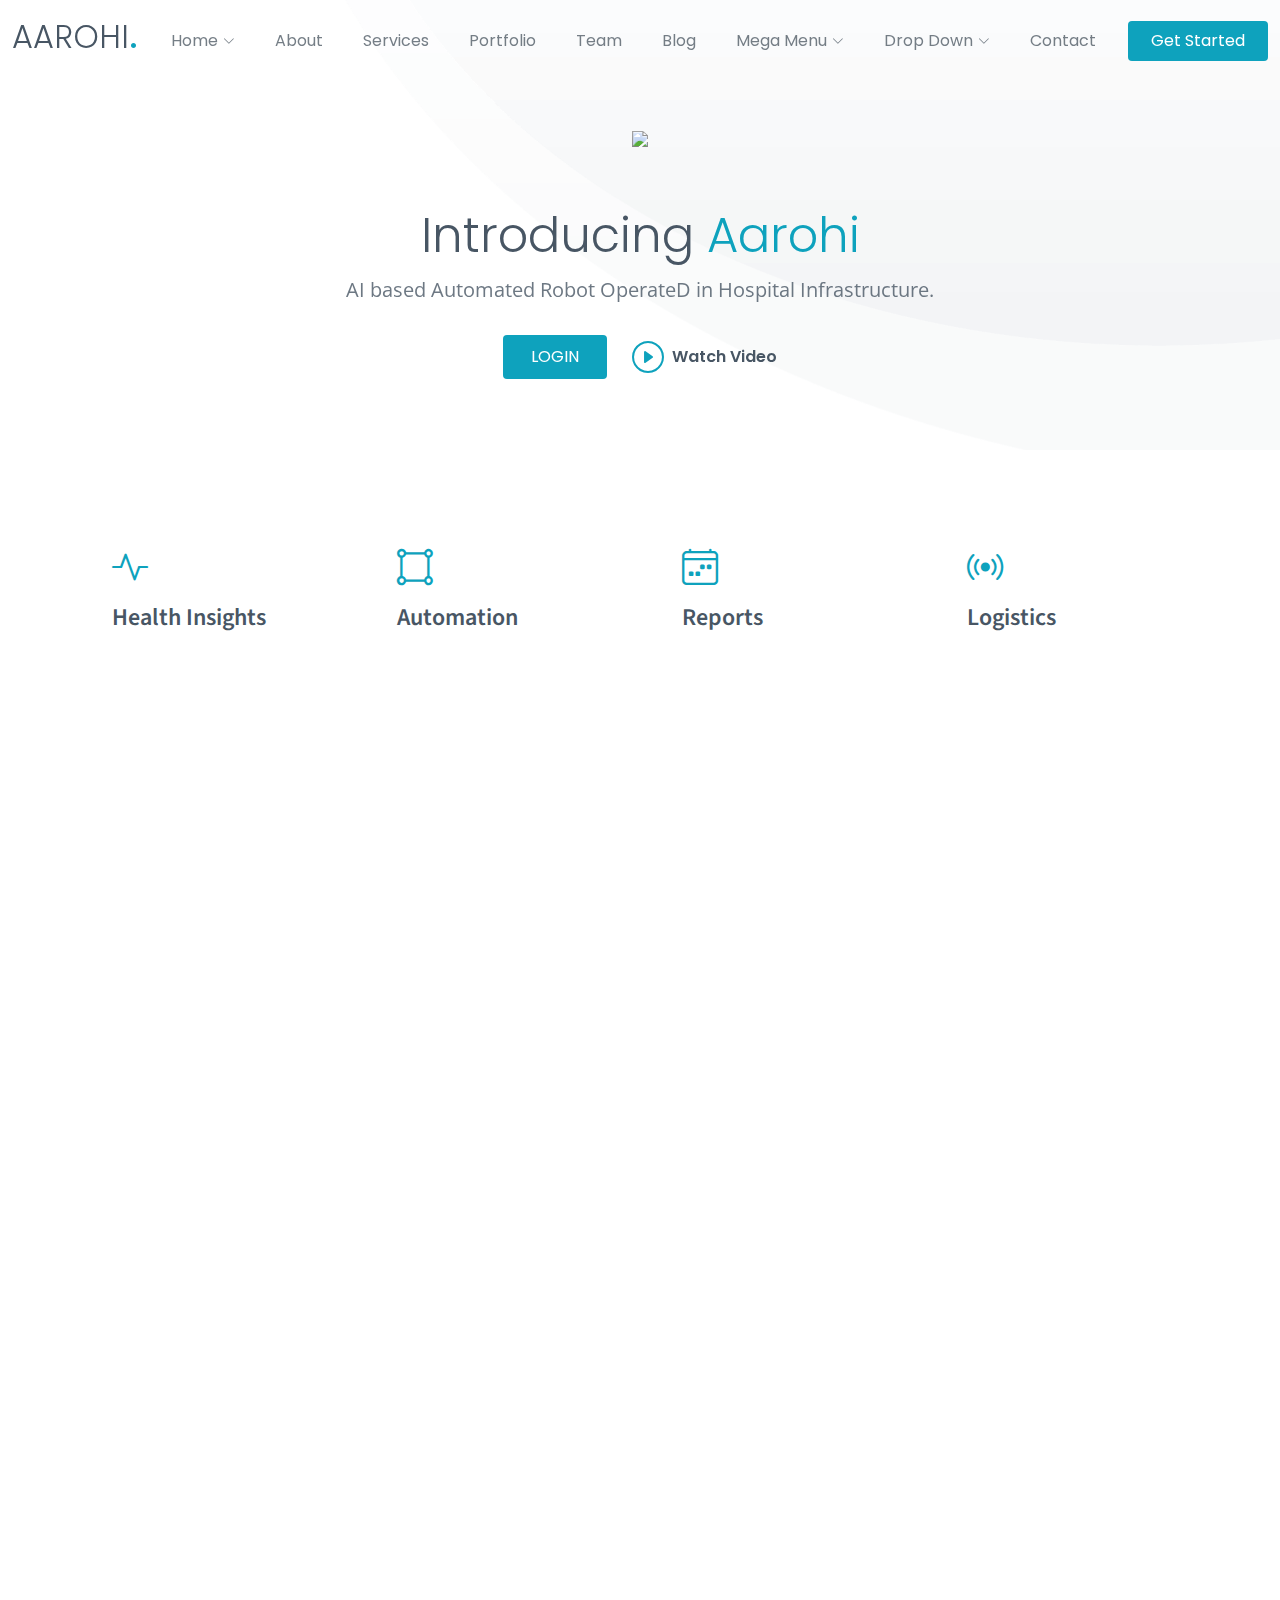
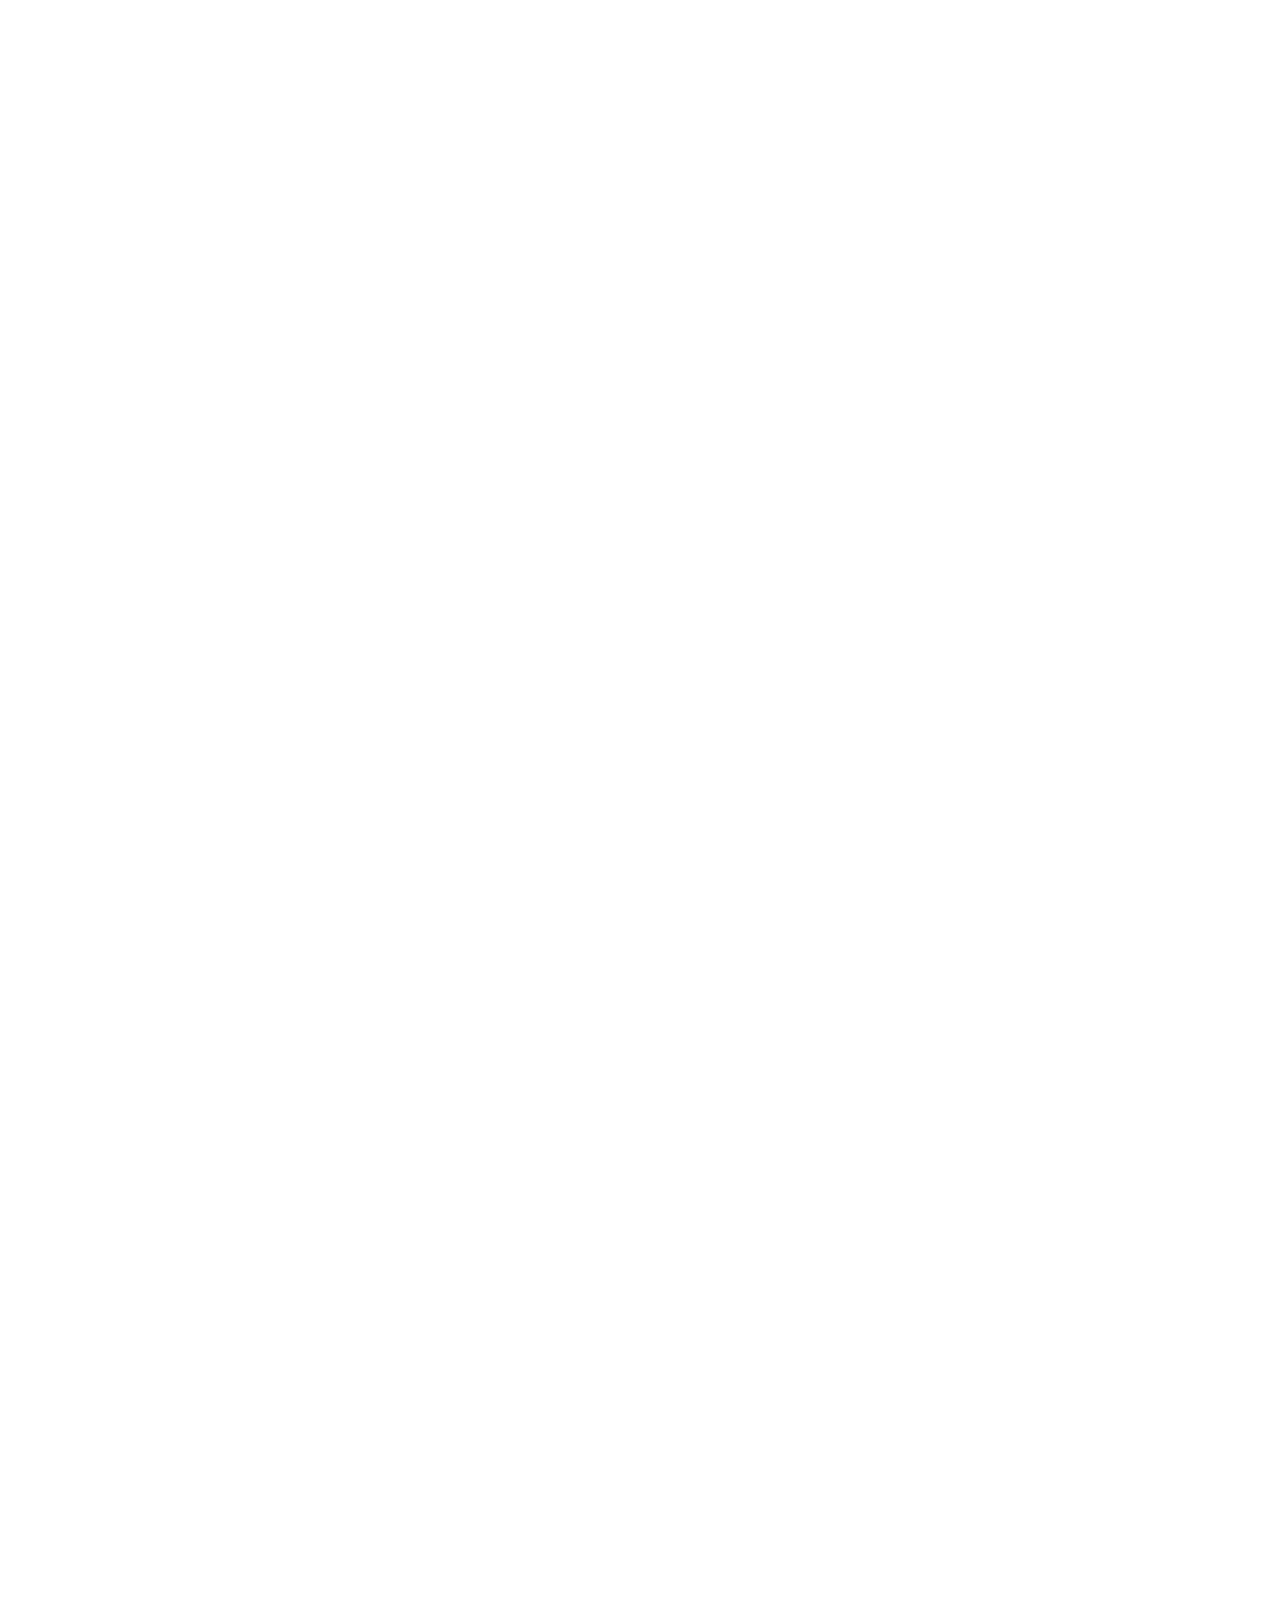
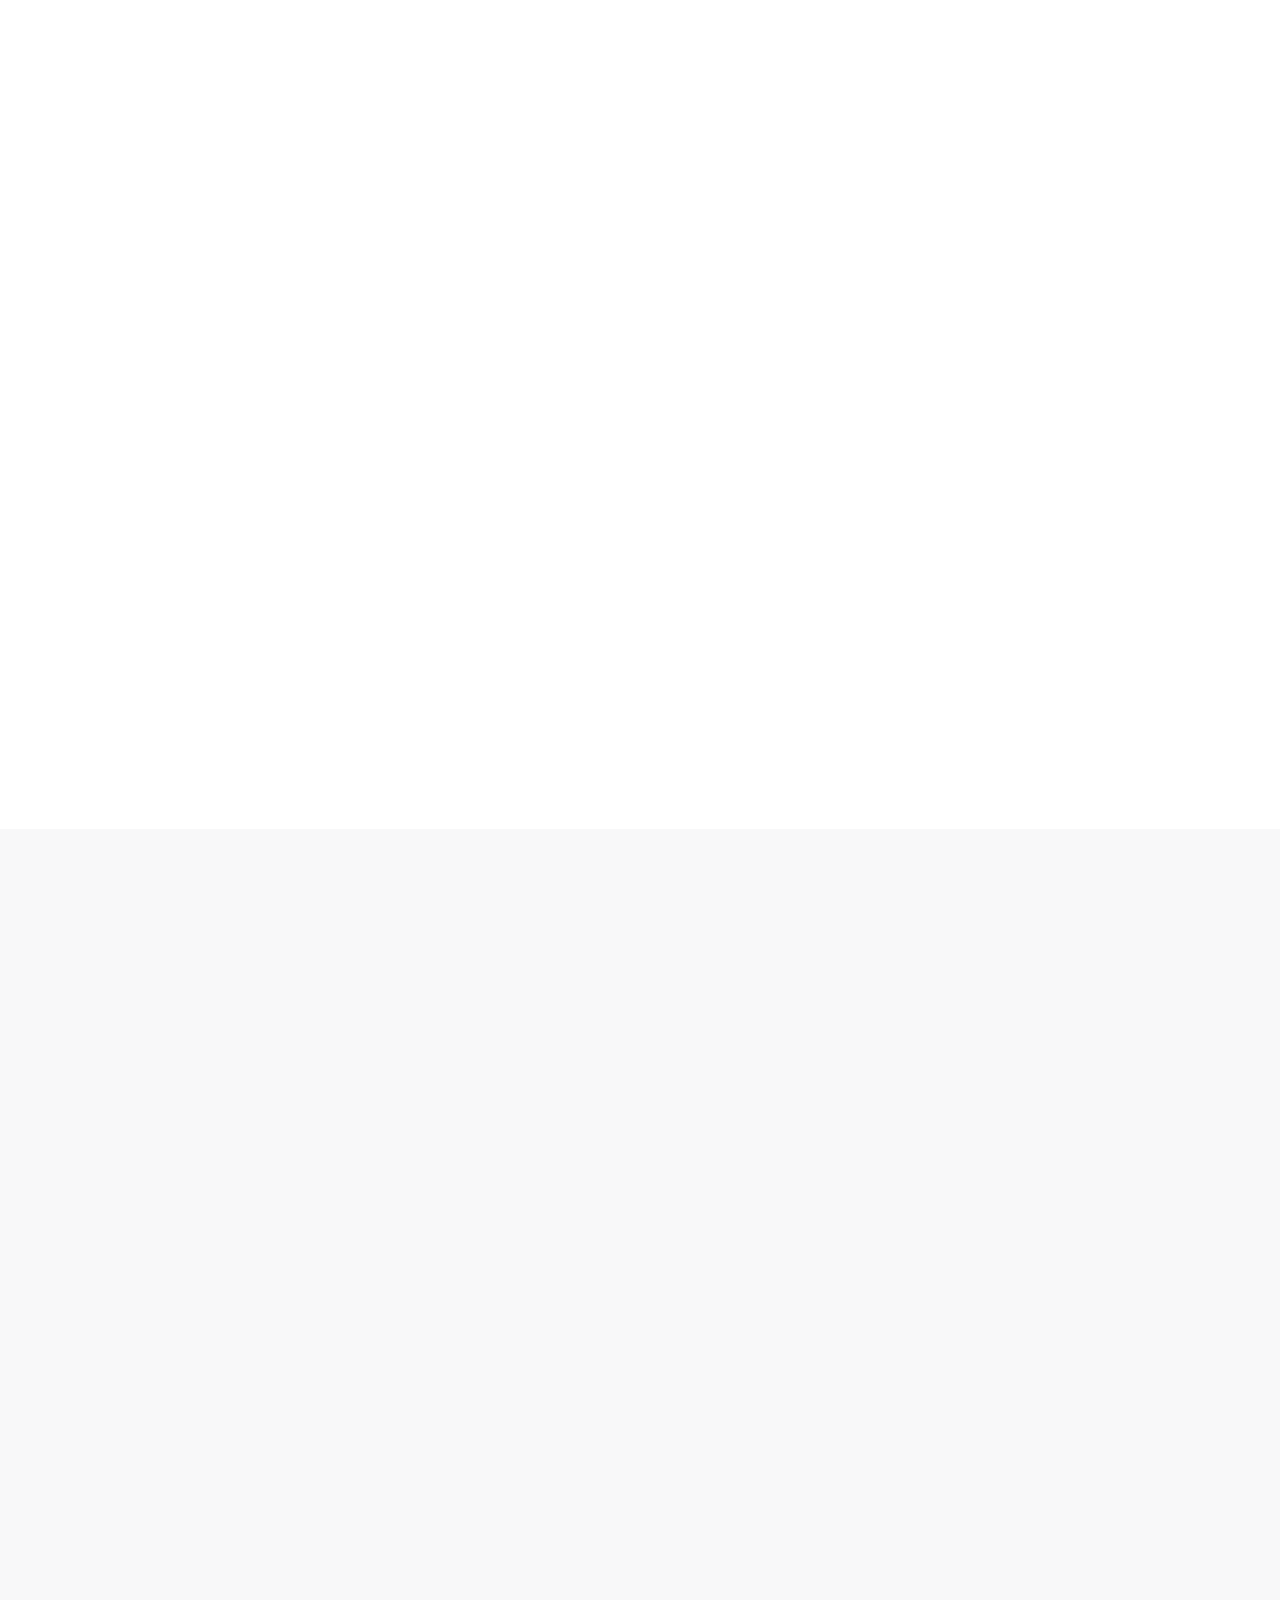
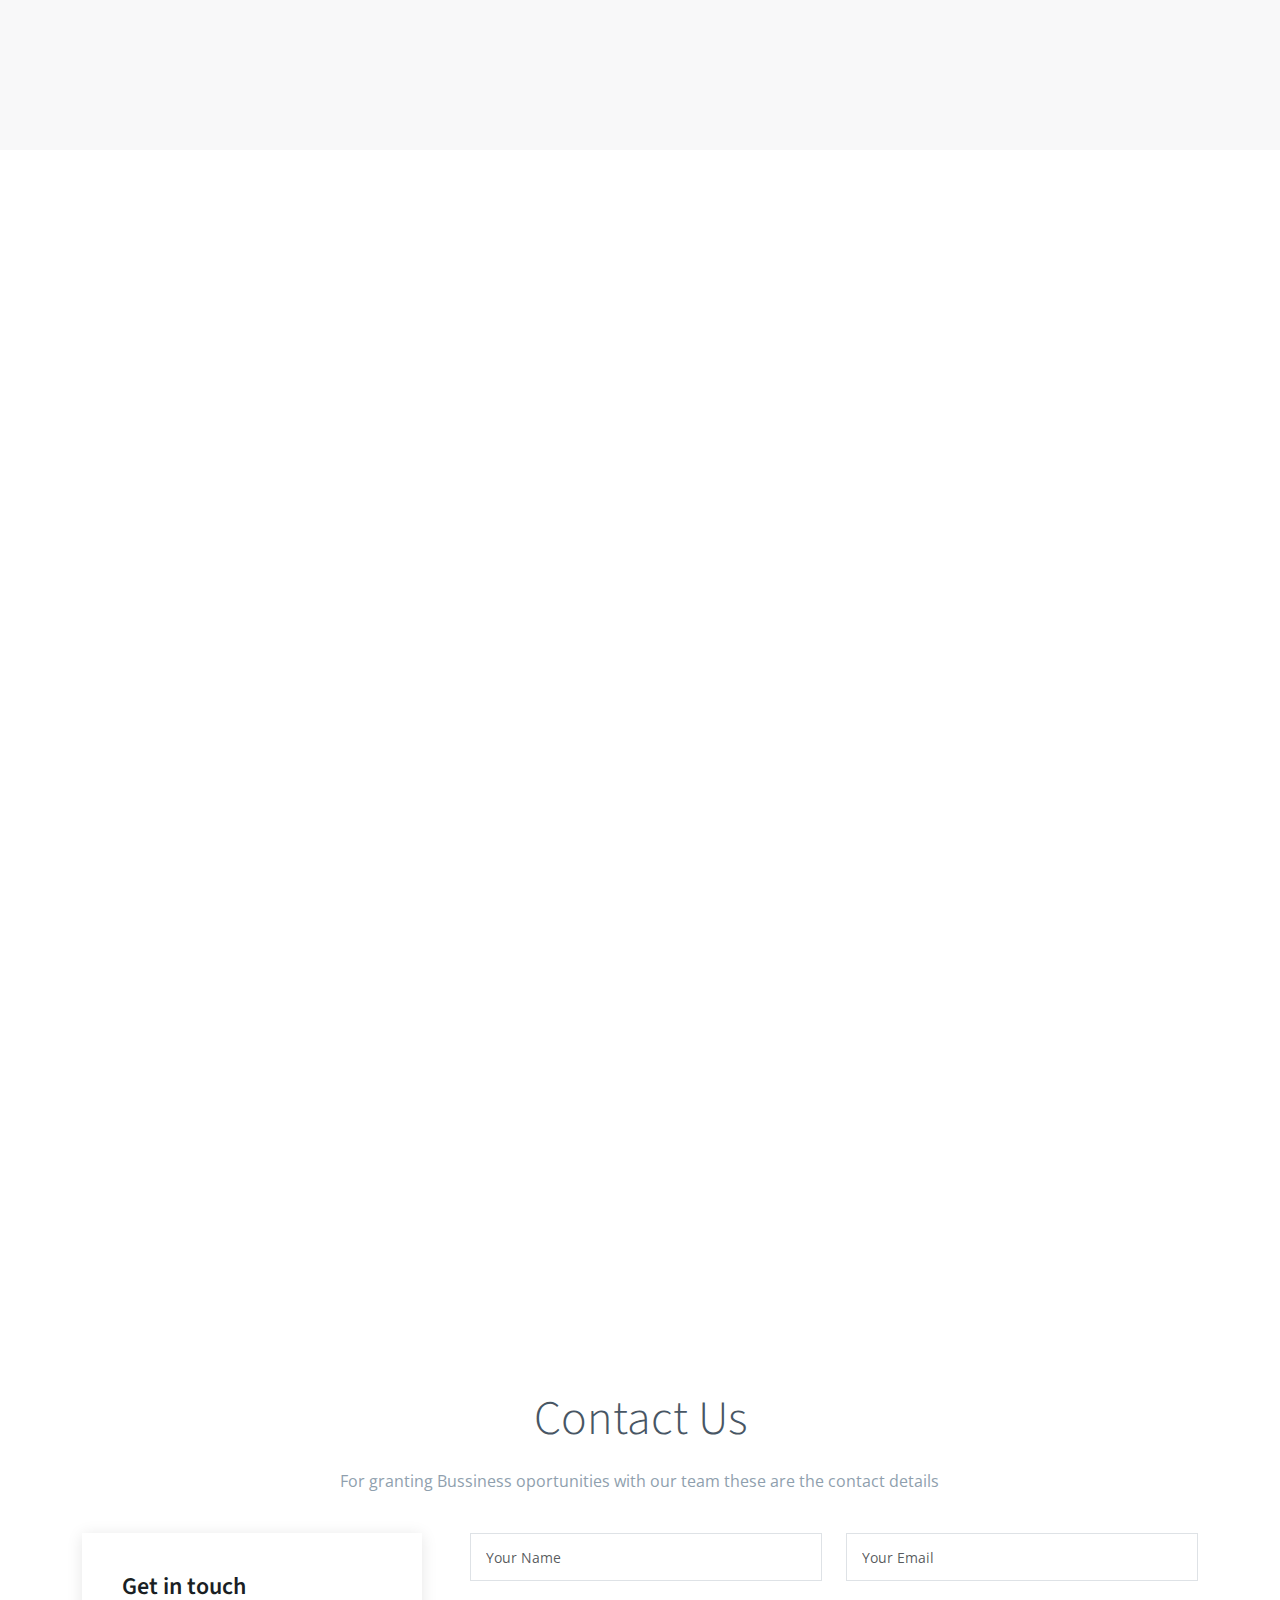
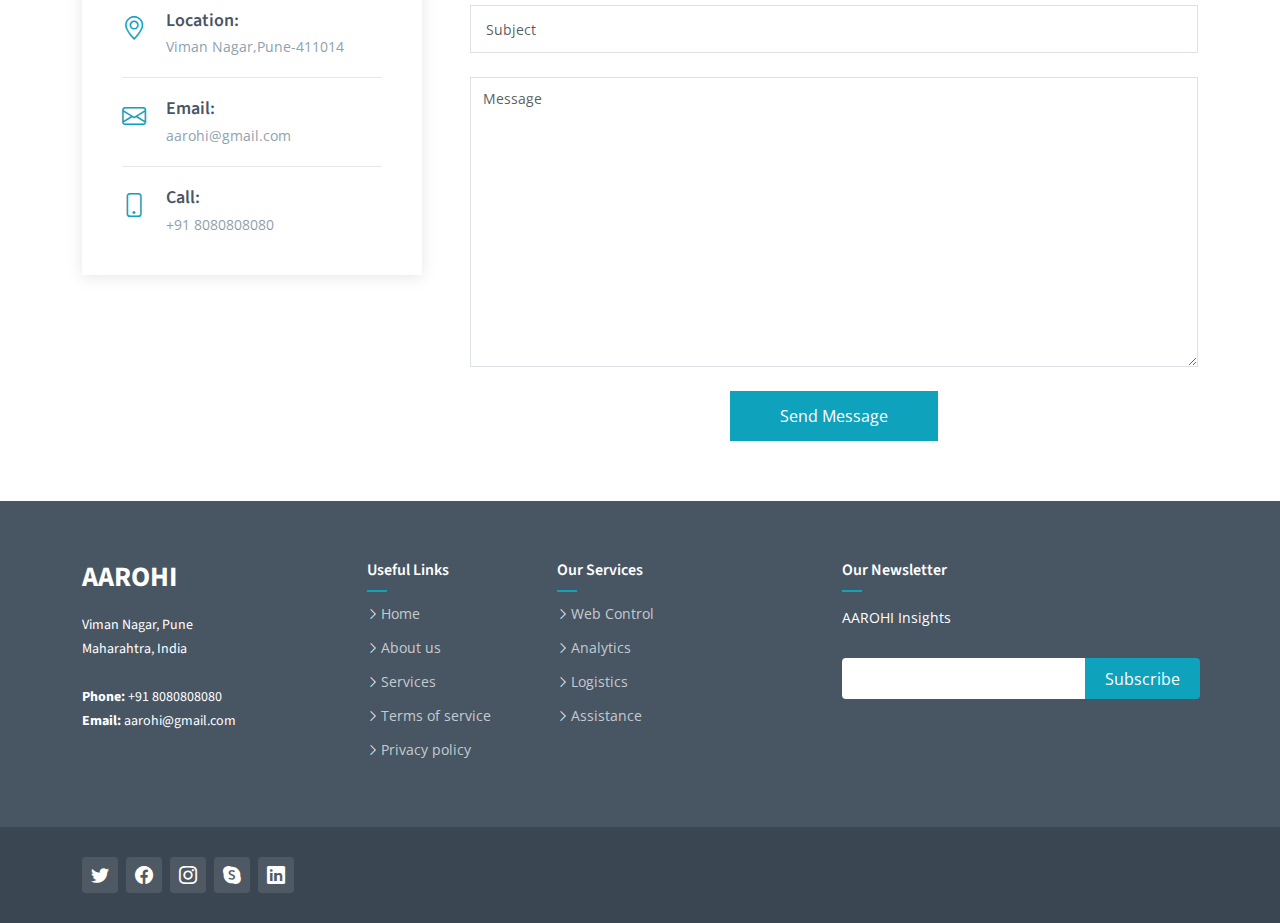
==== index.html @ 53a466ba "Update index.html" ====
<!DOCTYPE html>
<html lang="en">

<head>
  <meta charset="utf-8">
  <meta content="width=device-width, initial-scale=1.0" name="viewport">

  <title>Aarohhi Robot - Home 1</title>
  <meta content="" name="description">
  <meta content="" name="keywords">

  <!-- Favicons -->
  <link href="assets/img/favicon.png" rel="icon">
  <link href="assets/img/apple-touch-icon.png" rel="apple-touch-icon">

  <!-- Google Fonts -->
  <link rel="preconnect" href="https://fonts.googleapis.com">
  <link rel="preconnect" href="https://fonts.gstatic.com" crossorigin>
  <link href="https://fonts.googleapis.com/css2?family=Open+Sans:ital,wght@0,300;0,400;0,500;0,600;0,700;1,300;1,400;1,500;1,600;1,700&family=Poppins:ital,wght@0,300;0,400;0,500;0,600;0,700;1,300;1,400;1,500;1,600;1,700&family=Source+Sans+Pro:ital,wght@0,300;0,400;0,600;0,700;1,300;1,400;1,600;1,700&display=swap" rel="stylesheet">

  <!-- Vendor CSS Files -->
  <link href="assets/vendor/bootstrap/css/bootstrap.min.css" rel="stylesheet">
  <link href="assets/vendor/bootstrap-icons/bootstrap-icons.css" rel="stylesheet">
  <link href="assets/vendor/aos/aos.css" rel="stylesheet">
  <link href="assets/vendor/glightbox/css/glightbox.min.css" rel="stylesheet">
  <link href="assets/vendor/swiper/swiper-bundle.min.css" rel="stylesheet">

  <!-- Variables CSS Files. Uncomment your preferred color scheme -->
  <link href="assets/css/variables.css" rel="stylesheet">
  <!-- <link href="assets/css/variables-blue.css" rel="stylesheet"> -->
  <!-- <link href="assets/css/variables-green.css" rel="stylesheet"> -->
  <!-- <link href="assets/css/variables-orange.css" rel="stylesheet"> -->
  <!-- <link href="assets/css/variables-purple.css" rel="stylesheet"> -->
  <!-- <link href="assets/css/variables-red.css" rel="stylesheet"> -->
  <!-- <link href="assets/css/variables-pink.css" rel="stylesheet"> -->

  <!-- Template Main CSS File -->
  <link href="assets/css/main.css" rel="stylesheet">

  <!-- =======================================================
  * Template Name: HeroBiz
  * Updated: Jul 27 2023 with Bootstrap v5.3.1
  * Template URL: https://bootstrapmade.com/herobiz-bootstrap-business-template/
  * Author: BootstrapMade.com
  * License: https://bootstrapmade.com/license/
  ======================================================== -->
</head>

<body>

  <!-- ======= Header ======= -->
  <header id="header" class="header fixed-top" data-scrollto-offset="0">
    <div class="container-fluid d-flex align-items-center justify-content-between">

      <a href="index.html" class="logo d-flex align-items-center scrollto me-auto me-lg-0">
        <!-- Uncomment the line below if you also wish to use an image logo -->
        <!-- <img src="assets/img/logo.png" alt=""> -->
        <h1>AAROHI<span>.</span></h1>
      </a>

      <nav id="navbar" class="navbar">
        <ul>

          <li class="dropdown"><a href="#"><span>Home</span> <i class="bi bi-chevron-down dropdown-indicator"></i></a>
            <ul>
              <li><a href="index.html" class="active">Home 1 - index.html</a></li>
              <li><a href="index-2.html">Home 2 - index-2.html</a></li>
              <li><a href="index-3.html">Home 3 - index-3.html</a></li>
              <li><a href="index-4.html">Home 4 - index-4.html</a></li>
              <li><a href="Joystick.html">Home 4 - joystick</a></li>
              <li><a href="room.html">Home 4 - Rooom</a></li>
            </ul>
          </li>

          <li><a class="nav-link scrollto" href="index.html#about">About</a></li>
          <li><a class="nav-link scrollto" href="index.html#services">Services</a></li>
          <li><a class="nav-link scrollto" href="index.html#portfolio">Portfolio</a></li>
          <li><a class="nav-link scrollto" href="index.html#team">Team</a></li>
          <li><a href="blog.html">Blog</a></li>
          <li class="dropdown megamenu"><a href="#"><span>Mega Menu</span> <i class="bi bi-chevron-down dropdown-indicator"></i></a>
            <ul>
              <li>
                <a href="#">Column 1 link 1</a>
                <a href="#">Column 1 link 2</a>
                <a href="#">Column 1 link 3</a>
              </li>
              <li>
                <a href="#">Column 2 link 1</a>
                <a href="#">Column 2 link 2</a>
                <a href="#">Column 3 link 3</a>
              </li>
              <li>
                <a href="#">Column 3 link 1</a>
                <a href="#">Column 3 link 2</a>
                <a href="#">Column 3 link 3</a>
              </li>
              <li>
                <a href="#">Column 4 link 1</a>
                <a href="#">Column 4 link 2</a>
                <a href="#">Column 4 link 3</a>
              </li>
            </ul>
          </li>
          <li class="dropdown"><a href="#"><span>Drop Down</span> <i class="bi bi-chevron-down dropdown-indicator"></i></a>
            <ul>
              <li><a href="#">Drop Down 1</a></li>
              <li class="dropdown"><a href="#"><span>Deep Drop Down</span> <i class="bi bi-chevron-down dropdown-indicator"></i></a>
                <ul>
                  <li><a href="#">Deep Drop Down 1</a></li>
                  <li><a href="#">Deep Drop Down 2</a></li>
                  <li><a href="#">Deep Drop Down 3</a></li>
                  <li><a href="#">Deep Drop Down 4</a></li>
                  <li><a href="#">Deep Drop Down 5</a></li>
                </ul>
              </li>
              <li><a href="#">Drop Down 2</a></li>
              <li><a href="#">Drop Down 3</a></li>
              <li><a href="#">Drop Down 4</a></li>
            </ul>
          </li>
          <li><a class="nav-link scrollto" href="index.html#contact">Contact</a></li>
        </ul>
        <i class="bi bi-list mobile-nav-toggle d-none"></i>
      </nav><!-- .navbar -->

      <a class="btn-getstarted scrollto" href="index.html#about">Get Started</a>

    </div>
  </header><!-- End Header -->

  <section id="hero-animated" class="hero-animated d-flex align-items-center">
    <div class="container d-flex flex-column justify-content-center align-items-center text-center position-relative" data-aos="zoom-out">
      <img src="assets/img/hero-carousel/hero-carousel-3.svg" class="img-fluid animated">
      <h2>Introducing <span>Aarohi</span></h2>
      <p>AI based Automated Robot OperateD in Hospital Infrastructure.</p>
      <div class="d-flex">
        <a href="loginindex.html" class="btn-get-started scrollto">LOGIN</a>
        <a href="https://www.youtube.com/watch?v=bov81-2AlzM" class="glightbox btn-watch-video d-flex align-items-center"><i class="bi bi-play-circle"></i><span>Watch Video</span></a>
      </div>
    </div>
  </section>

  <main id="main">

    <!-- ======= Featured Services Section ======= -->
    <section id="featured-services" class="featured-services">
      <div class="container">

        <div class="row gy-4">

          <div class="col-xl-3 col-md-6 d-flex" data-aos="zoom-out">
            <div class="service-item position-relative">
              <div class="icon"><i class="bi bi-activity icon"></i></div>
              <h4><a href="" class="stretched-link">Health Insights</a></h4>
              
            </div>
          </div><!-- End Service Item -->

          <div class="col-xl-3 col-md-6 d-flex" data-aos="zoom-out" data-aos-delay="200">
            <div class="service-item position-relative">
              <div class="icon"><i class="bi bi-bounding-box-circles icon"></i></div>
              <h4><a href="" class="stretched-link">Automation</a></h4>
              
            </div>
          </div><!-- End Service Item -->

          <div class="col-xl-3 col-md-6 d-flex" data-aos="zoom-out" data-aos-delay="400">
            <div class="service-item position-relative">
              <div class="icon"><i class="bi bi-calendar4-week icon"></i></div>
              <h4><a href="" class="stretched-link">Reports</a></h4>
         
            </div>
          </div><!-- End Service Item -->

          <div class="col-xl-3 col-md-6 d-flex" data-aos="zoom-out" data-aos-delay="600">
            <div class="service-item position-relative">
              <div class="icon"><i class="bi bi-broadcast icon"></i></div>
              <h4><a href="" class="stretched-link">Logistics</a></h4>
             
            </div>
          </div><!-- End Service Item -->

        </div>

      </div>
    </section><!-- End Featured Services Section -->
   <!-- ======= About Section ======= -->
    <section id="about" class="about">
      <div class="container" data-aos="fade-up">

        <div class="section-header">
          <h2>About Us</h2>
          <p>Aarohi is a Hospital Automated bot built for development of the Hospital Infrastructure across the Nation.</p>
        </div>

        <div class="row g-4 g-lg-5" data-aos="fade-up" data-aos-delay="200">

          <div class="col-lg-5">
            <div class="about-img">
              <img src="assets/img/about.jpg" class="img-fluid" alt="">
            </div>
          </div>

          <div class="col-lg-7">
            <h3 class="pt-0 pt-lg-5">What are the benefits of using Hospital  Bots in the Hospital Industry? </h3>

            <!-- Tabs -->
            <ul class="nav nav-pills mb-3">
              <li><a class="nav-link active" data-bs-toggle="pill" href="#tab1">24/7 Availability:</a></li>
              
            <!-- Tab Content -->
            <div class="tab-content">

              <div class="tab-pane fade show active" id="tab1">

                <p class="fst-italic">Bots are available around the clock, providing patients with assistance at any time.
Patients can access information and support even outside of regular hospital hours.</p>

                <div class="d-flex align-items-center mt-4">
                  <i class="bi bi-check2"></i>
                  <h4>Efficient Triage</h4>
                </div>
                <p>Bots can help with patient triage by asking a series of questions to assess the urgency of a patient's condition and direct them to the appropriate care.
This can lead to more efficient resource allocation and improved patient outcomes.</p>

                <div class="d-flex align-items-center mt-4">
                  <i class="bi bi-check2"></i>
                  <h4>Quick Access to Medical Information:</h4>
                </div>
                <p>Healthcare bots can access and provide information from medical databases and guidelines, offering healthcare professionals quick access to relevant information for diagnosis and treatment.</p>

                <div class="d-flex align-items-center mt-4">
                  <i class="bi bi-check2"></i>
                  <h4>Remote Monitoring and Support:</h4>
                </div>
                <p>Bots can help patients manage chronic conditions by providing reminders for medication, exercise, and dietary restrictions.
They can also monitor vital signs and alert medical staff to any concerning changes.</p>

              </div><!-- End Tab 1 Content -->

             

                

              <d

            </div>

          </div>

        </div>

      </div>
    </section><!-- End About Section -->

    <!-- ======= Clients Section ======= -->
  <!-- End Clients Section -->

  
    <!-- ======= On Focus Section ======= -->
    <section id="onfocus" class="onfocus">
      <div class="container-fluid p-0" data-aos="fade-up">

        <div class="row g-0">
          <div class="col-lg-6 video-play position-relative">
            <a href="https://www.youtube.com/watch?v=LXb3EKWsInQ" class="glightbox play-btn"></a>
          </div>
          <div class="col-lg-6">
            <div class="content d-flex flex-column justify-content-center h-100">
              <h3>Why Choose AAROHI ?</h3>
              <p class="fst-italic">
              AAROHI stands out as the pioneer robot, offering unprecedented features at budget-friendly rates.
              </p>
              <ul>
                <li><i class="bi bi-check-circle"></i> Precision Automation</li>
                <li><i class="bi bi-check-circle"></i> Patient-Centric Intelligence</li>
                <li><i class="bi bi-check-circle"></i> Web-Accessible Control</li>
              </ul>
              <a href="#" class="read-more align-self-start"><span>Read More</span><i class="bi bi-arrow-right"></i></a>
            </div>
          </div>
        </div>

      </div>
    </section><!-- End On Focus Section -->

    <!-- ======= Features Section ======= -->
    <section id="features" class="features">
      <div class="container" data-aos="fade-up">

        <ul class="nav nav-tabs row gy-4 d-flex">

          <li class="nav-item col-6 col-md-4 col-lg-2">
            <a class="nav-link active show" data-bs-toggle="tab" data-bs-target="#tab-1">
              <i class="bi bi-binoculars color-cyan"></i>
              <h4>Accuracy</h4>
            </a>
          </li><!-- End Tab 1 Nav -->

          <li class="nav-item col-6 col-md-4 col-lg-2">
            <a class="nav-link" data-bs-toggle="tab" data-bs-target="#tab-2">
              <i class="bi bi-box-seam color-indigo"></i>
              <h4>Compliance</h4>
            </a>
          </li><!-- End Tab 2 Nav -->

          <li class="nav-item col-6 col-md-4 col-lg-2">
            <a class="nav-link" data-bs-toggle="tab" data-bs-target="#tab-3">
              <i class="bi bi-brightness-high color-teal"></i>
              <h4>Empathy</h4>
            </a>
          </li><!-- End Tab 3 Nav -->

          <li class="nav-item col-6 col-md-4 col-lg-2">
            <a class="nav-link" data-bs-toggle="tab" data-bs-target="#tab-4">
              <i class="bi bi-command color-red"></i>
              <h4>Multilingual Support</h4>
            </a>
          </li><!-- End Tab 4 Nav -->

          <li class="nav-item col-6 col-md-4 col-lg-2">
            <a class="nav-link" data-bs-toggle="tab" data-bs-target="#tab-5">
              <i class="bi bi-easel color-blue"></i>
              <h4>Data Analysis</h4>
            </a>
          </li><!-- End Tab 5 Nav -->

         

        </ul>

        <div class="tab-content">

          <div class="tab-pane active show" id="tab-1">
            <div class="row gy-4">
              <div class="col-lg-8 order-2 order-lg-1" data-aos="fade-up" data-aos-delay="100">
                <h3>Acurracy</h3>
                <p class="fst-italic">
                 Aarohi  provides accurate and reliable information, as healthcare decisions often rely on precise data.
Here are key aspects to consider regarding the accuracy of hospital bots:
                </p>
                <ul>
                  <li><i class="bi bi-check-circle-fill"></i> Medical Knowledge Base:

Hospital bots should be equipped with a comprehensive and up-to-date medical knowledge base. This includes the latest clinical guidelines, medical research, drug information, and treatment protocols.</li>
                
                  <li><i class="bi bi-check-circle-fill"></i> Verification of Information:

Information provided by hospital bots, especially regarding diagnosis or treatment recommendations, should be independently verified by healthcare professionals.
Bots can assist in providing information, but they should not replace the judgment and expertise of qualified medical practitioners.</li>
                </ul>
                <p>
                  Quality Assurance:

Implement rigorous quality control processes in bot development. Regularly review and update the bot's knowledge base to ensure that the information provided is accurate and reliable.
Involve healthcare experts and professionals in quality assurance to validate the bot's responses.
                </p>
              </div>
              <div class="col-lg-4 order-1 order-lg-2 text-center" data-aos="fade-up" data-aos-delay="200">
                <img src="assets/img/features-1.svg" alt="" class="img-fluid">
              </div>
            </div>
          </div><!-- End Tab Content 1 -->

          <div class="tab-pane" id="tab-2">
            <div class="row gy-4">
              <div class="col-lg-8 order-2 order-lg-1">
                <h3>Compilance</h3>
                <p>
                Compliance in the context of healthcare and the use of automated hospital bots is a critical aspect that involves adhering to legal, regulatory, and ethical standards to protect patient privacy, maintain data security, and ensure that healthcare practices meet established guidelines
                </p>
                <p class="fst-italic">
                 Here's more about compliance for automated hospital bots:
HIPAA Compliance:

In the United States, the Health Insurance Portability and Accountability Act (HIPAA) sets strict standards for safeguarding protected health information (PHI). Hospital bots that handle patient data must comply with HIPAA regulations.
Compliance with HIPAA includes encryption of data in transit and at rest, access controls, audit trails, and secure communication.
                </p>
                <ul>
                  <li><i class="bi bi-check-circle-fill"></i> GDPR Compliance:

If a hospital or healthcare facility operates in the European Union (EU) or handles data of EU residents, the General Data Protection Regulation (GDPR) applies. This regulation governs the processing of personal data and includes healthcare data.
Hospital bots should adhere to GDPR principles related to data protection, consent, data portability, and the right to be forgotten.</li>
                  
                </ul>
              </div>
              <div class="col-lg-4 order-1 order-lg-2 text-center">
                <img src="assets/img/features-2.svg" alt="" class="img-fluid">
              </div>
            </div>
          </div><!-- End Tab Content 2 -->

          <div class="tab-pane" id="tab-3">
            <div class="row gy-4">
              <div class="col-lg-8 order-2 order-lg-1">
                <h3>Empathy</h3>
                <p>
                  While bots lack human emotions, they should be designed to communicate in a caring and empathetic manner to comfort and support patients.
                </p>
                <ul>
                  <li><i class="bi bi-check-circle-fill"></i> Natural Language Processing (NLP):

Empathetic bots use advanced NLP algorithms to recognize emotional cues in user input. They can identify expressions of pain, frustration, anxiety, or sadness</li>
                  <li><i class="bi bi-check-circle-fill"></i> Response Customization:

Empathetic bots can provide responses tailored to the user's emotional state. For example, they can offer words of encouragement or comfort when a user expresses distress.</li>
                  
              </div>
              <div class="col-lg-4 order-1 order-lg-2 text-center">
                <img src="assets/img/features-3.svg" alt="" class="img-fluid">
              </div>
            </div>
          </div><!-- End Tab Content 3 -->

          <div class="tab-pane" id="tab-4">
            <div class="row gy-4">
              <div class="col-lg-8 order-2 order-lg-1">
                <h3>Multilingual Support</h3>
                <p>
As per the langyage need and the requirement of the patient the Aarohi bot is capabale as it has expertise in the world wide known langyases as well as the regional languages
                </p>
               
              </div>
              <div class="col-lg-4 order-1 order-lg-2 text-center">
                <img src="assets/img/features-4.svg" alt="" class="img-fluid">
              </div>
            </div>
          </div><!-- End Tab Content 4 -->

          <div class="tab-pane" id="tab-5">
            <div class="row gy-4">
              <div class="col-lg-8 order-2 order-lg-1">
                <h3>Data Analysis</h3>
                <p>
                  Bots should be able to collect and analyze data to identify trends, patterns, and potential health risks, which can inform healthcare decisions.
                </p>
                <p class="fst-italic">
                 Predictive Analysis:

Predictive analysis involves using historical patient data to predict future outcomes, such as disease progression, readmission risk, or medication adherence. Hospital bots can support predictive modeling.
                </p>
                <ul>
                  <li><i class="bi bi-check-circle-fill"></i> Prescriptive Analysis:

Hospital bots can provide prescriptive recommendations to healthcare professionals, helping them make informed decisions about patient care. This may include treatment suggestions or medication adjustments.</li>
                
                </ul>
              </div>
              <div class="col-lg-4 order-1 order-lg-2 text-center">
                <img src="assets/img/features-5.svg" alt="" class="img-fluid">
              </div>
            </div>
          </div><!-- End Tab Content 5 -->

        
    </section><!-- End Features Section -->

    <!-- ======= Services Section ======= -->
    <section id="services" class="services">
      <div class="container" data-aos="fade-up">

        <div class="section-header">
          <h2>Our Services</h2>
          <p>Discover the capabilities of AAROHI with the following standout features.</p>
        </div>

        <div class="row gy-5">

          <div class="col-xl-4 col-md-6" data-aos="zoom-in" data-aos-delay="200">
            <div class="service-item">
              <div class="img">
                <img src="assets/img/services-1.jpg" class="img-fluid" alt="">
              </div>
              <div class="details position-relative">
                <div class="icon">
                  <i class="bi bi-activity"></i>
                </div>
                <a href="#" class="stretched-link">
                  <h3>Patient Reports</h3>
                </a>
                <p>Get Access to your reports remotely using our website</p>
               </div>
            </div>
          </div><!-- End Service Item -->

          <div class="col-xl-4 col-md-6" data-aos="zoom-in" data-aos-delay="300">
            <div class="service-item">
              <div class="img">
                <img src="assets/img/services-2.jpg" class="img-fluid" alt="">
              </div>
              <div class="details position-relative">
                <div class="icon">
                  <i class="bi bi-broadcast"></i>
                </div>
                <a href="#" class="stretched-link">
                  <h3>Intelligent Autonomy</h3>
                </a>
                <p>AAROHI operates autonomously, efficiently navigating spaces for seamless and smart task execution.</p>
              </div>
            </div>
          </div><!-- End Service Item -->

          <div class="col-xl-4 col-md-6" data-aos="zoom-in" data-aos-delay="400">
            <div class="service-item">
              <div class="img">
                <img src="assets/img/services-3.jpg" class="img-fluid" alt="">
              </div>
              <div class="details position-relative">
                <div class="icon">
                  <i class="bi bi-easel"></i>
                </div>
                <a href="#" class="stretched-link">
                  <h3>Optimizing Healthcare Workflow</h3>
                </a>
                <p>AAROHI ensures secure and efficient transfer of both medicines and heavy equipment, enhancing operational precision in medical settings.</p>
              </div>
            </div>
          </div><!-- End Service Item -->

          <div class="col-xl-4 col-md-6" data-aos="zoom-in" data-aos-delay="500">
            <div class="service-item">
              <div class="img">
                <img src="assets/img/services-4.jpg" class="img-fluid" alt="">
              </div>
              <div class="details position-relative">
                <div class="icon">
                  <i class="bi bi-bounding-box-circles"></i>
                </div>
                <a href="#" class="stretched-link">
                  <h3>Enhanced Communication</h3>
                </a>
                <p>AAROHI integrates an intelligent chatbot, providing interactive and user-friendly communication for seamless human-robot interaction.</p>
                <a href="#" class="stretched-link"></a>
              </div>
            </div>
          </div><!-- End Service Item -->

          <div class="col-xl-4 col-md-6" data-aos="zoom-in" data-aos-delay="600">
            <div class="service-item">
              <div class="img">
                <img src="assets/img/services-5.jpg" class="img-fluid" alt="">
              </div>
              <div class="details position-relative">
                <div class="icon">
                  <i class="bi bi-calendar4-week"></i>
                </div>
                <a href="#" class="stretched-link">
                  <h3>Patient Report Analysis</h3>
                </a>
                <p>AAROHI delivers comprehensive analysis of patient reports, enabling precise insights for healthcare professionals.</p>
                <a href="#" class="stretched-link"></a>
              </div>
            </div>
          </div><!-- End Service Item -->

          <div class="col-xl-4 col-md-6" data-aos="zoom-in" data-aos-delay="700">
            <div class="service-item">
              <div class="img">
                <img src="assets/img/services-6.jpg" class="img-fluid" alt="">
              </div>
              <div class="details position-relative">
                <div class="icon">
                  <i class="bi bi-chat-square-text"></i>
                </div>
                <a href="#" class="stretched-link">
                  <h3>Website Control</h3>
                </a>
                <p>Effortlessly manage AAROHI's functions through user-friendly website control for seamless operation.</p>
                <a href="#" class="stretched-link"></a>
              </div>
            </div>
          </div><!-- End Service Item -->

        </div>

      </div>
    </section><!-- End Services Section -->

    <!-- ======= Testimonials Section ======= -->
  <!-- End Testimonials Section -->

    <!-- ======= Pricing Section ======= -->
    <section id="pricing" class="pricing">
      <div class="container" data-aos="fade-up">

        <div class="section-header">
          <h2>Our Pricing</h2>
          <p>To ensure that our bussiness idea benefits to the neediest of all over the globe,the prices are quite resonable</p>
        </div>

        <div class="row gy-4">

          <div class="col-lg-4" data-aos="zoom-in" data-aos-delay="200">
            <div class="pricing-item">

              <div class="pricing-header">
                <h3>Free Plan</h3>
                <h4><sup></sup>0<span> / month</span></h4>
              </div>

              <ul>
                <li><i class="bi bi-dot"></i> <span>Bot enabled with chatbot</span></li>
                <li><i class="bi bi-dot"></i> <span>Data Analysis</span></li>
                <li><i class="bi bi-dot"></i> <span>Meal Delivery</span></li>
                <li class="na"><i class="bi bi-x"></i> <span>Entertainment and personal Assistance</span></li>
                <li class="na"><i class="bi bi-x"></i> <span>E waste Collection</span></li>
              </ul>

              <div class="text-center mt-auto">
                <a href="#" class="buy-btn">Buy Now</a>
              </div>

            </div>
          </div><!-- End Pricing Item -->

          <div class="col-lg-4" data-aos="zoom-in" data-aos-delay="400">
            <div class="pricing-item featured">

              <div class="pricing-header">
                <h3>Gold Plan</h3>
                <h4><sup>₹</sup>4999<span> / month</span></h4>
              </div>

              <ul>
                <li><i class="bi bi-dot"></i> <span>Bot enabled with chatbot</span></li>
                <li><i class="bi bi-dot"></i> <span>Data Analysis/span></li>
                <li><i class="bi bi-dot"></i> <span>Meal Delivery</spa>
                </li>
                <li><i class="bi bi-dot"></i> <span>Bird's eye camera</spa>
                </li>
                <li><i class="bi bi-dot"></i> <span>Multilinguinal Support</span></li>
              </ul>

              <div class="text-center mt-auto">
                <a href="#" class="buy-btn">Buy Now</a>
              </div>

            </div>
          </div><!-- End Pricing Item -->

          <div class="col-lg-4" data-aos="zoom-in" data-aos-delay="600">
            <div class="pricing-item">

              <div class="pricing-header">
                <h3>Premium Plan</h3>
                <h4><sup>₹</sup>9999<span> / month</span></h4>
              </div>

              <ul>
                <li><i class="bi bi-dot"></i> <span>Inventory Management</span></li>
                <li><i class="bi bi-dot"></i> <span>Chat Bot </span></li>
                <li><i class="bi bi-dot"></i> <span>24/7 Emergency Survillance</span></li>
                <li><i class="bi bi-dot"></i> <span>Bird's eye</span></li>
                <li><i class="bi bi-dot"></i> <span>Meal/Medicine Delivery</span></li>
              </ul>

              <div class="text-center mt-auto">
                <a href="#" class="buy-btn">Buy Now</a>
              </div>

            </div>
          </div><!-- End Pricing Item -->

        </div>

      </div>
    </section><!-- End Pricing Section -->

    <!-- ======= F.A.Q Section ======= -->
<!-- End F.A.Q Section -->

    <!-- ======= Portfolio Section ======= -->
   <!-- End Portfolio Section -->

    <!-- ======= Team Section ======= -->
    <section id="team" class="team">
      <div class="container" data-aos="fade-up">

        <div class="section-header">
          <h2>Our Team</h2>
          <p>Architecto nobis eos vel nam quidem vitae temporibus voluptates qui hic deserunt iusto omnis nam voluptas asperiores sequi tenetur dolores incidunt enim voluptatem magnam cumque fuga.</p>
        </div>

        <div class="row gy-5">

          <div class="col-xl-4 col-md-6 d-flex" data-aos="zoom-in" data-aos-delay="200">
            <div class="team-member">
              <div class="member-img">
                <img src="assets/img/team/team-1.jpg" class="img-fluid" alt="">
              </div>
              <div class="member-info">
                <div class="social">
                  <a href=""><i class="bi bi-twitter"></i></a>
                  <a href=""><i class="bi bi-facebook"></i></a>
                  <a href=""><i class="bi bi-instagram"></i></a>
                  <a href=""><i class="bi bi-linkedin"></i></a>
                </div>
                <h4>Walter White</h4>
                <span>Chief Executive Officer</span>
              </div>
            </div>
          </div><!-- End Team Member -->

          <div class="col-xl-4 col-md-6 d-flex" data-aos="zoom-in" data-aos-delay="400">
            <div class="team-member">
              <div class="member-img">
                <img src="assets/img/team/team-2.jpg" class="img-fluid" alt="">
              </div>
              <div class="member-info">
                <div class="social">
                  <a href=""><i class="bi bi-twitter"></i></a>
                  <a href=""><i class="bi bi-facebook"></i></a>
                  <a href=""><i class="bi bi-instagram"></i></a>
                  <a href=""><i class="bi bi-linkedin"></i></a>
                </div>
                <h4>Sarah Jhonson</h4>
                <span>Product Manager</span>
              </div>
            </div>
          </div><!-- End Team Member -->

          <div class="col-xl-4 col-md-6 d-flex" data-aos="zoom-in" data-aos-delay="600">
            <div class="team-member">
              <div class="member-img">
                <img src="assets/img/team/team-3.jpg" class="img-fluid" alt="">
              </div>
              <div class="member-info">
                <div class="social">
                  <a href=""><i class="bi bi-twitter"></i></a>
                  <a href=""><i class="bi bi-facebook"></i></a>
                  <a href=""><i class="bi bi-instagram"></i></a>
                  <a href=""><i class="bi bi-linkedin"></i></a>
                </div>
                <h4>William Anderson</h4>
                <span>CTO</span>
              </div>
            </div>
          </div><!-- End Team Member -->
          <style>
  .team-member-spacing {
    margin-right: 90px; /* Adjust the right margin as needed */
    margin-left: 90px;  /* Adjust the left margin as needed */
  }
</style>
        <div class="col-xl-4 col-md-6 d-flex team-member-spacing" data-aos="zoom-in" data-aos-delay="800">
  <div class="team-member">
    <div class="member-img">
      <img src="assets/img/team/team-2.jpg" class="img-fluid" alt="">
    </div>
    <div class="member-info">
      <div class="social">
        <a href=""><i class="bi bi-twitter"></i></a>
        <a href=""><i class="bi bi-facebook"></i></a>
        <a href=""><i class="bi bi-instagram"></i></a>
        <a href=""><i class="bi bi-linkedin"></i></a>
      </div>
      <h4>Emily Smith</h4>
      <span>Marketing Manager</span>
    </div>
  </div>
</div><!-- End Team Member -->

<div class="col-xl-4 col-md-6 d-flex team-member-spacing" data-aos="zoom-in" data-aos-delay="1000">
  <div class="team-member">
    <div class="member-img">
      <img src="assets/img/team/team-2.jpg" class="img-fluid" alt="">
    </div>
    <div class="member-info">
      <div class="social">
        <a href=""><i class="bi bi-twitter"></i></a>
        <a href=""><i class="bi bi-facebook"></i></a>
        <a href=""><i class="bi bi-instagram"></i></a>
        <a href=""><i class="bi bi-linkedin"></i></a>
      </div>
      <h4>John Doe</h4>
      <span>Software Engineer</span>
    </div>
  </div>
</div><!-- End Team Member -->

      <!-- Add two more team members -->



    </section><!-- End Team Section -->

    <!-- ======= Recent Blog Posts Section ======= -->
<!-- End Recent Blog Posts Section -->

    <!-- ======= Contact Section ======= -->
    <section id="contact" class="contact">
      <div class="container">

        <div class="section-header">
          <h2>Contact Us</h2>
          <p>For granting Bussiness oportunities with our team these are the contact details</p>
        </div>

      </div>

      <!-- End Google Maps -->

      <div class="container">

        <div class="row gy-5 gx-lg-5">

          <div class="col-lg-4">

            <div class="info">
              <h3>Get in touch</h3>
              
              <div class="info-item d-flex">
                <i class="bi bi-geo-alt flex-shrink-0"></i>
                <div>
                  <h4>Location:</h4>
                  <p>Viman Nagar,Pune-411014</p>
                </div>
              </div><!-- End Info Item -->

              <div class="info-item d-flex">
                <i class="bi bi-envelope flex-shrink-0"></i>
                <div>
                  <h4>Email:</h4>
                  <p>aarohi@gmail.com</p>
                </div>
              </div><!-- End Info Item -->

              <div class="info-item d-flex">
                <i class="bi bi-phone flex-shrink-0"></i>
                <div>
                  <h4>Call:</h4>
                  <p>+91 8080808080</p>
                </div>
              </div><!-- End Info Item -->

            </div>

          </div>

          <div class="col-lg-8">
            <form action="forms/contact.php" method="post" role="form" class="php-email-form">
              <div class="row">
                <div class="col-md-6 form-group">
                  <input type="text" name="name" class="form-control" id="name" placeholder="Your Name" required>
                </div>
                <div class="col-md-6 form-group mt-3 mt-md-0">
                  <input type="email" class="form-control" name="email" id="email" placeholder="Your Email" required>
                </div>
              </div>
              <div class="form-group mt-3">
                <input type="text" class="form-control" name="subject" id="subject" placeholder="Subject" required>
              </div>
              <div class="form-group mt-3">
                <textarea class="form-control" name="message" placeholder="Message" required></textarea>
              </div>
              <div class="my-3">
                <div class="loading">Loading</div>
                <div class="error-message"></div>
                <div class="sent-message">Your message has been sent. Thank you!</div>
              </div>
              <div class="text-center"><button type="submit">Send Message</button></div>
            </form>
          </div><!-- End Contact Form -->

        </div>

      </div>
    </section><!-- End Contact Section -->

  </main><!-- End #main -->

  <!-- ======= Footer ======= -->
  <footer id="footer" class="footer">

    <div class="footer-content">
      <div class="container">
        <div class="row">

          <div class="col-lg-3 col-md-6">
            <div class="footer-info">
              <h3>AAROHI</h3>
              <p>
                Viman Nagar, Pune <br>
                Maharahtra, India<br><br>
                <strong>Phone:</strong> +91 8080808080<br>
                <strong>Email:</strong> aarohi@gmail.com<br>
              </p>
            </div>
          </div>

          <div class="col-lg-2 col-md-6 footer-links">
            <h4>Useful Links</h4>
            <ul>
              <li><i class="bi bi-chevron-right"></i> <a href="#">Home</a></li>
              <li><i class="bi bi-chevron-right"></i> <a href="#">About us</a></li>
              <li><i class="bi bi-chevron-right"></i> <a href="#">Services</a></li>
              <li><i class="bi bi-chevron-right"></i> <a href="#">Terms of service</a></li>
              <li><i class="bi bi-chevron-right"></i> <a href="#">Privacy policy</a></li>
            </ul>
          </div>

          <div class="col-lg-3 col-md-6 footer-links">
            <h4>Our Services</h4>
            <ul>
              <li><i class="bi bi-chevron-right"></i> <a href="#">Web Control</a></li>
              <li><i class="bi bi-chevron-right"></i> <a href="#">Analytics</a></li>
              <li><i class="bi bi-chevron-right"></i> <a href="#">Logistics</a></li>
              <li><i class="bi bi-chevron-right"></i> <a href="#">Assistance</a></li>
              
            </ul>
          </div>

          <div class="col-lg-4 col-md-6 footer-newsletter">
            <h4>Our Newsletter</h4>
            <p>AAROHI Insights</p>
            <form action="" method="post">
              <input type="email" name="email"><input type="submit" value="Subscribe">
            </form>

          </div>

        </div>
      </div>
    </div>

    <div class="footer-legal text-center">
      <div class="container d-flex flex-column flex-lg-row justify-content-center justify-content-lg-between align-items-center">

      
        <div class="social-links order-first order-lg-last mb-3 mb-lg-0">
          <a href="#" class="twitter"><i class="bi bi-twitter"></i></a>
          <a href="#" class="facebook"><i class="bi bi-facebook"></i></a>
          <a href="#" class="instagram"><i class="bi bi-instagram"></i></a>
          <a href="#" class="google-plus"><i class="bi bi-skype"></i></a>
          <a href="#" class="linkedin"><i class="bi bi-linkedin"></i></a>
        </div>

      </div>
    </div>

  </footer><!-- End Footer -->

  <a href="#" class="scroll-top d-flex align-items-center justify-content-center"><i class="bi bi-arrow-up-short"></i></a>

  <div id="preloader"></div>

  <!-- Vendor JS Files -->
  <script src="assets/vendor/bootstrap/js/bootstrap.bundle.min.js"></script>
  <script src="assets/vendor/aos/aos.js"></script>
  <script src="assets/vendor/glightbox/js/glightbox.min.js"></script>
  <script src="assets/vendor/isotope-layout/isotope.pkgd.min.js"></script>
  <script src="assets/vendor/swiper/swiper-bundle.min.js"></script>
  <script src="assets/vendor/php-email-form/validate.js"></script>

  <!-- Template Main JS File -->
  <script src="assets/js/main.js"></script>

</body>

</html>
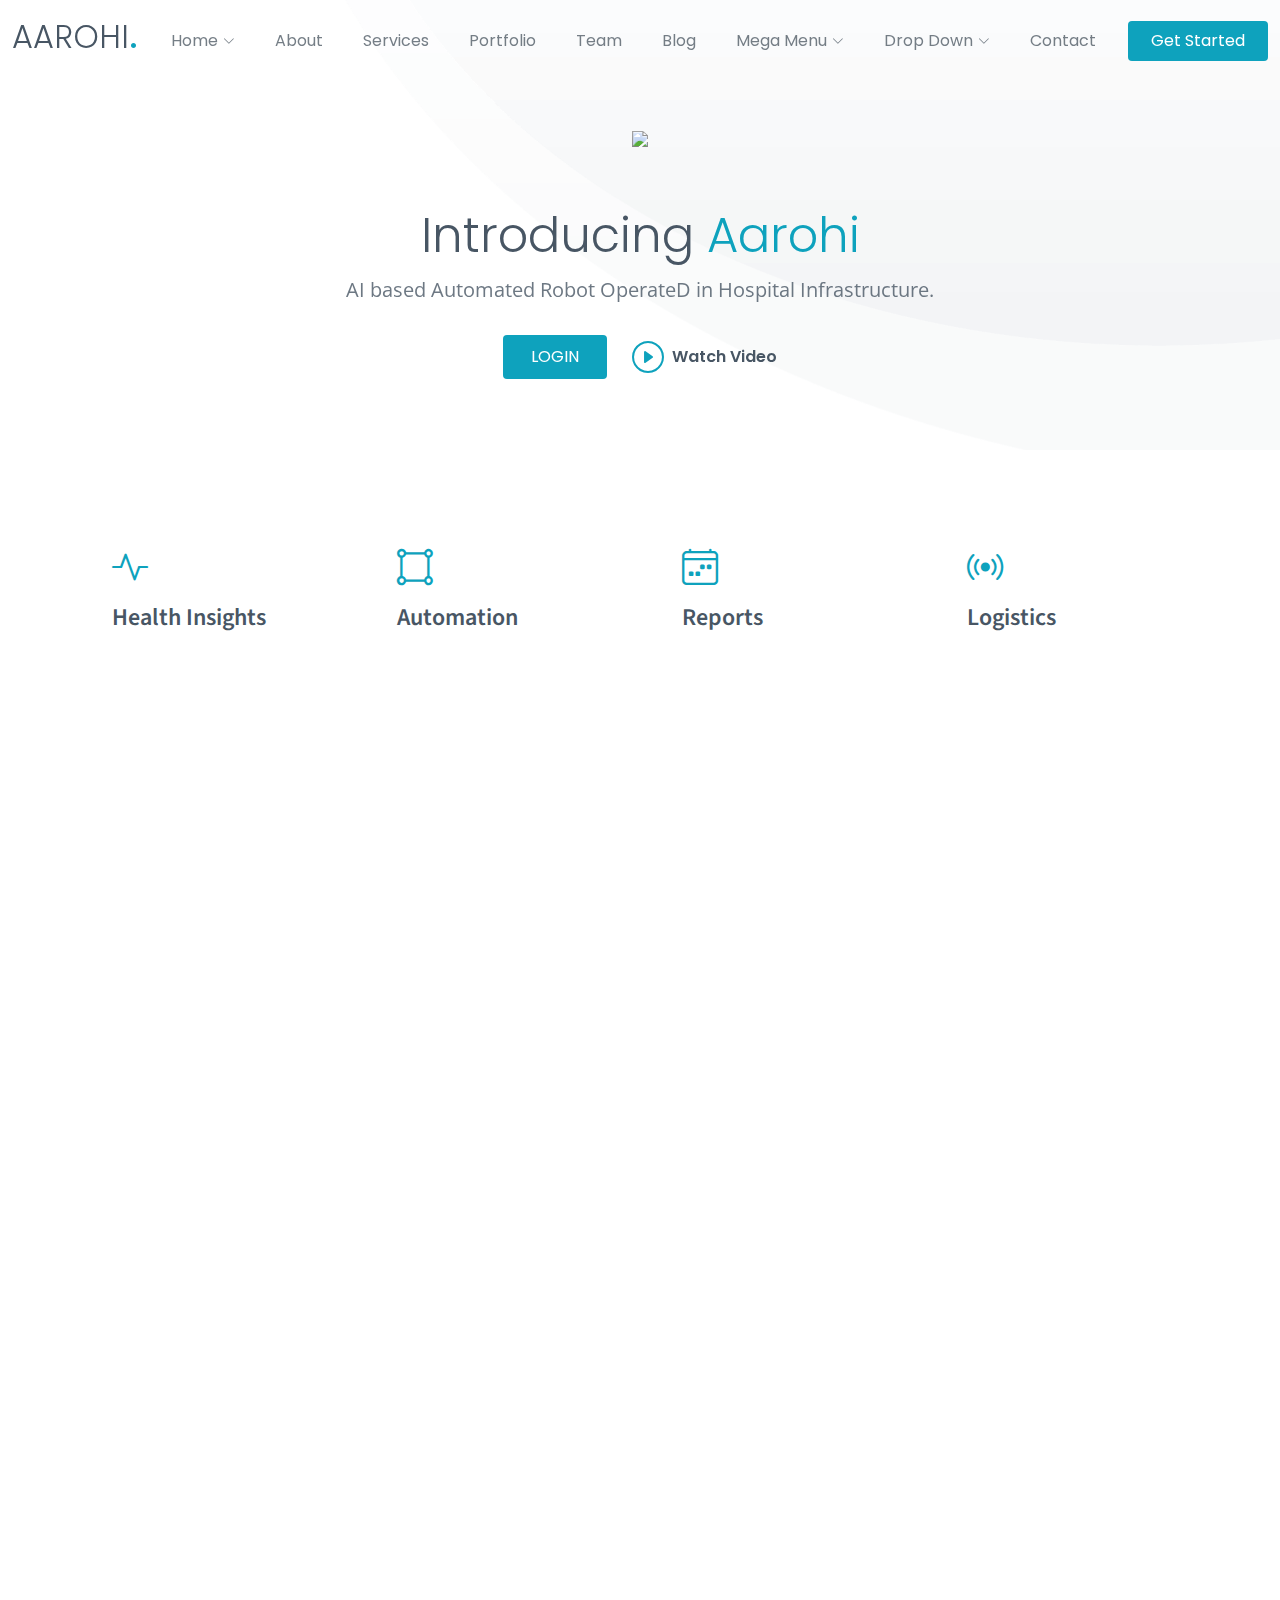
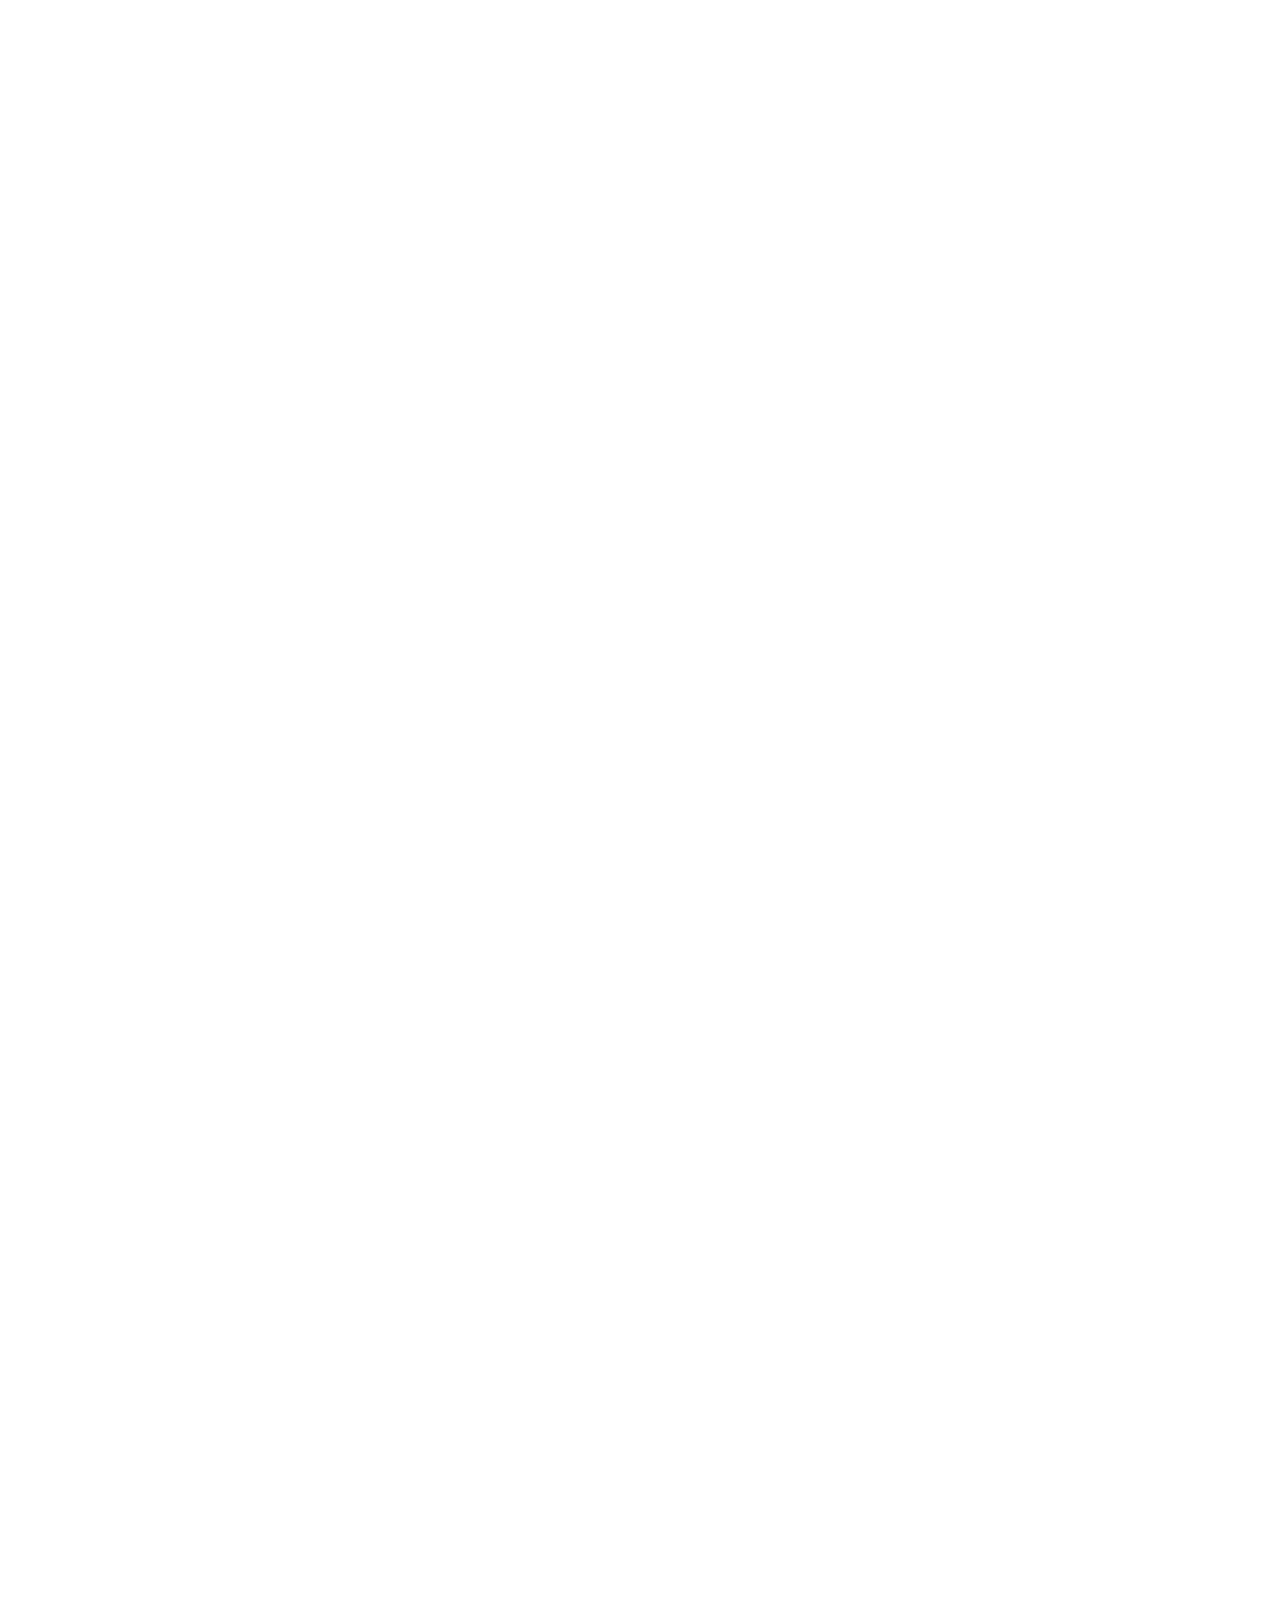
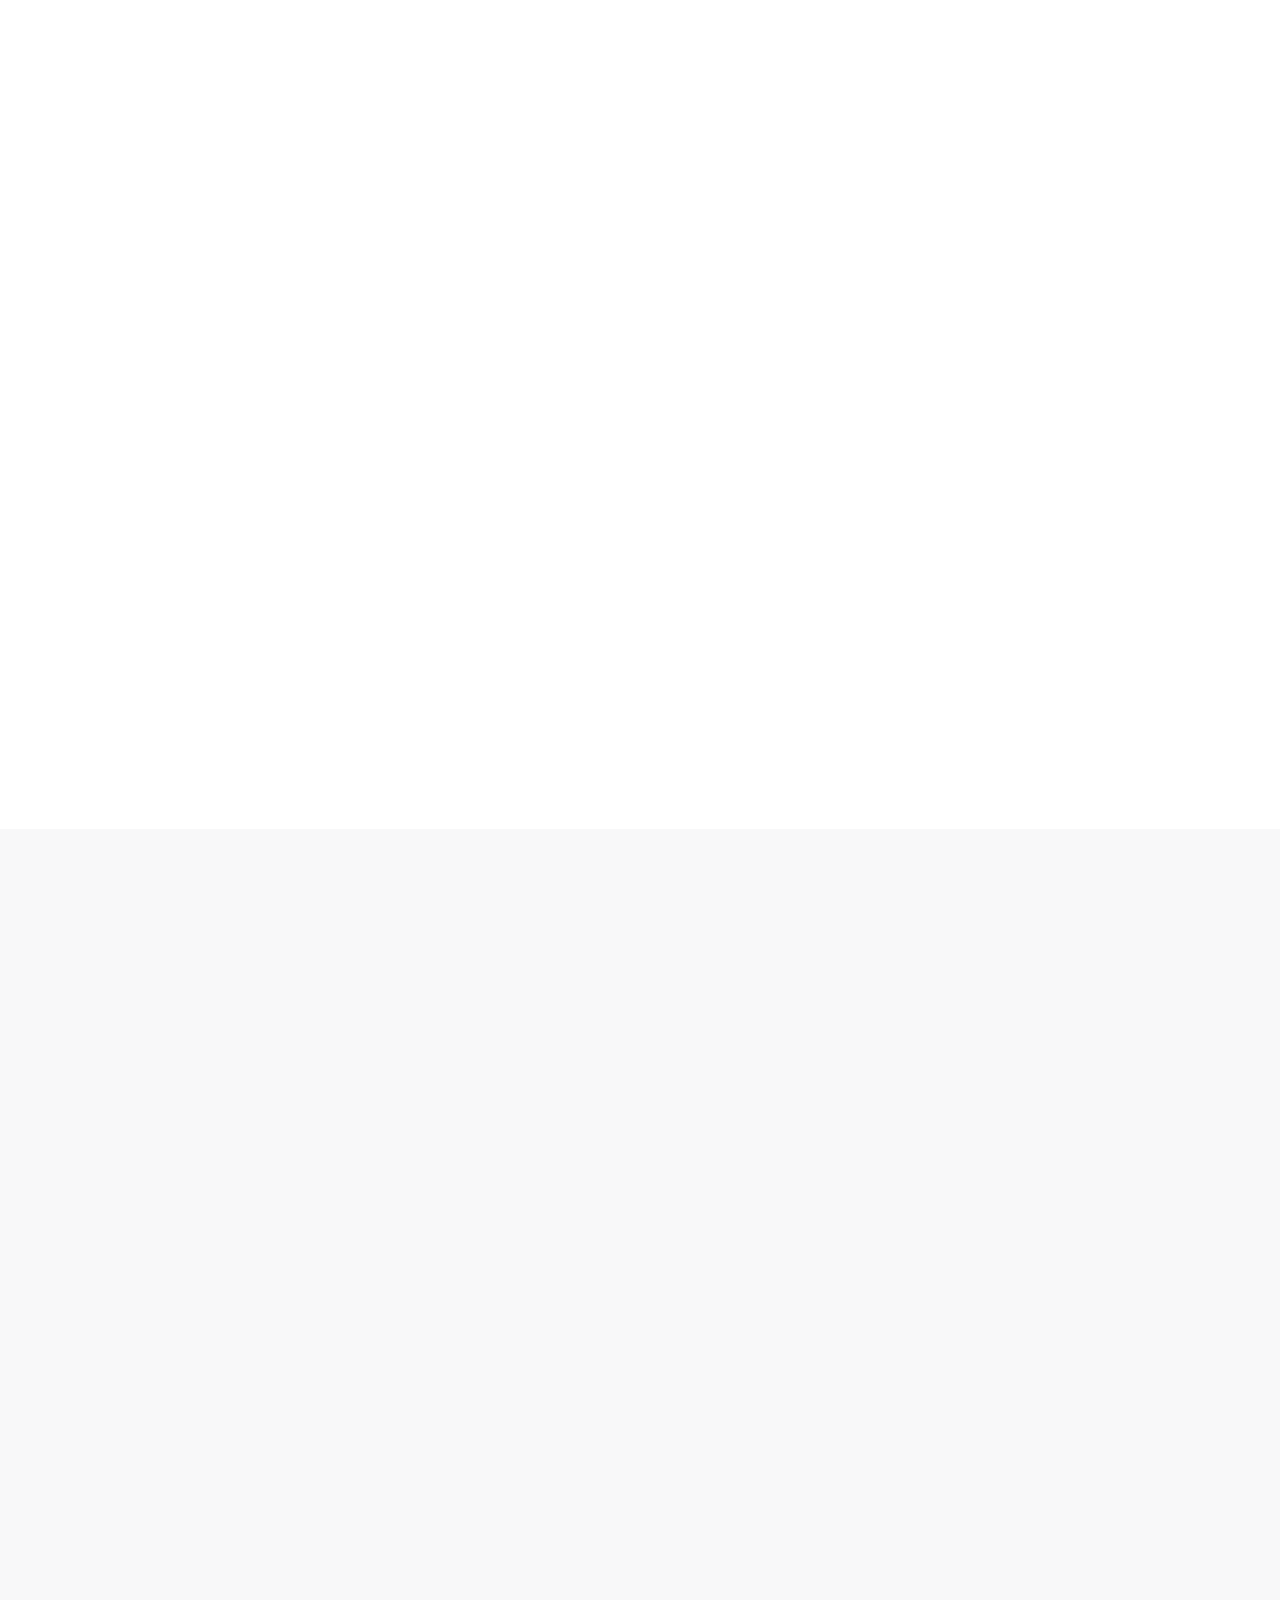
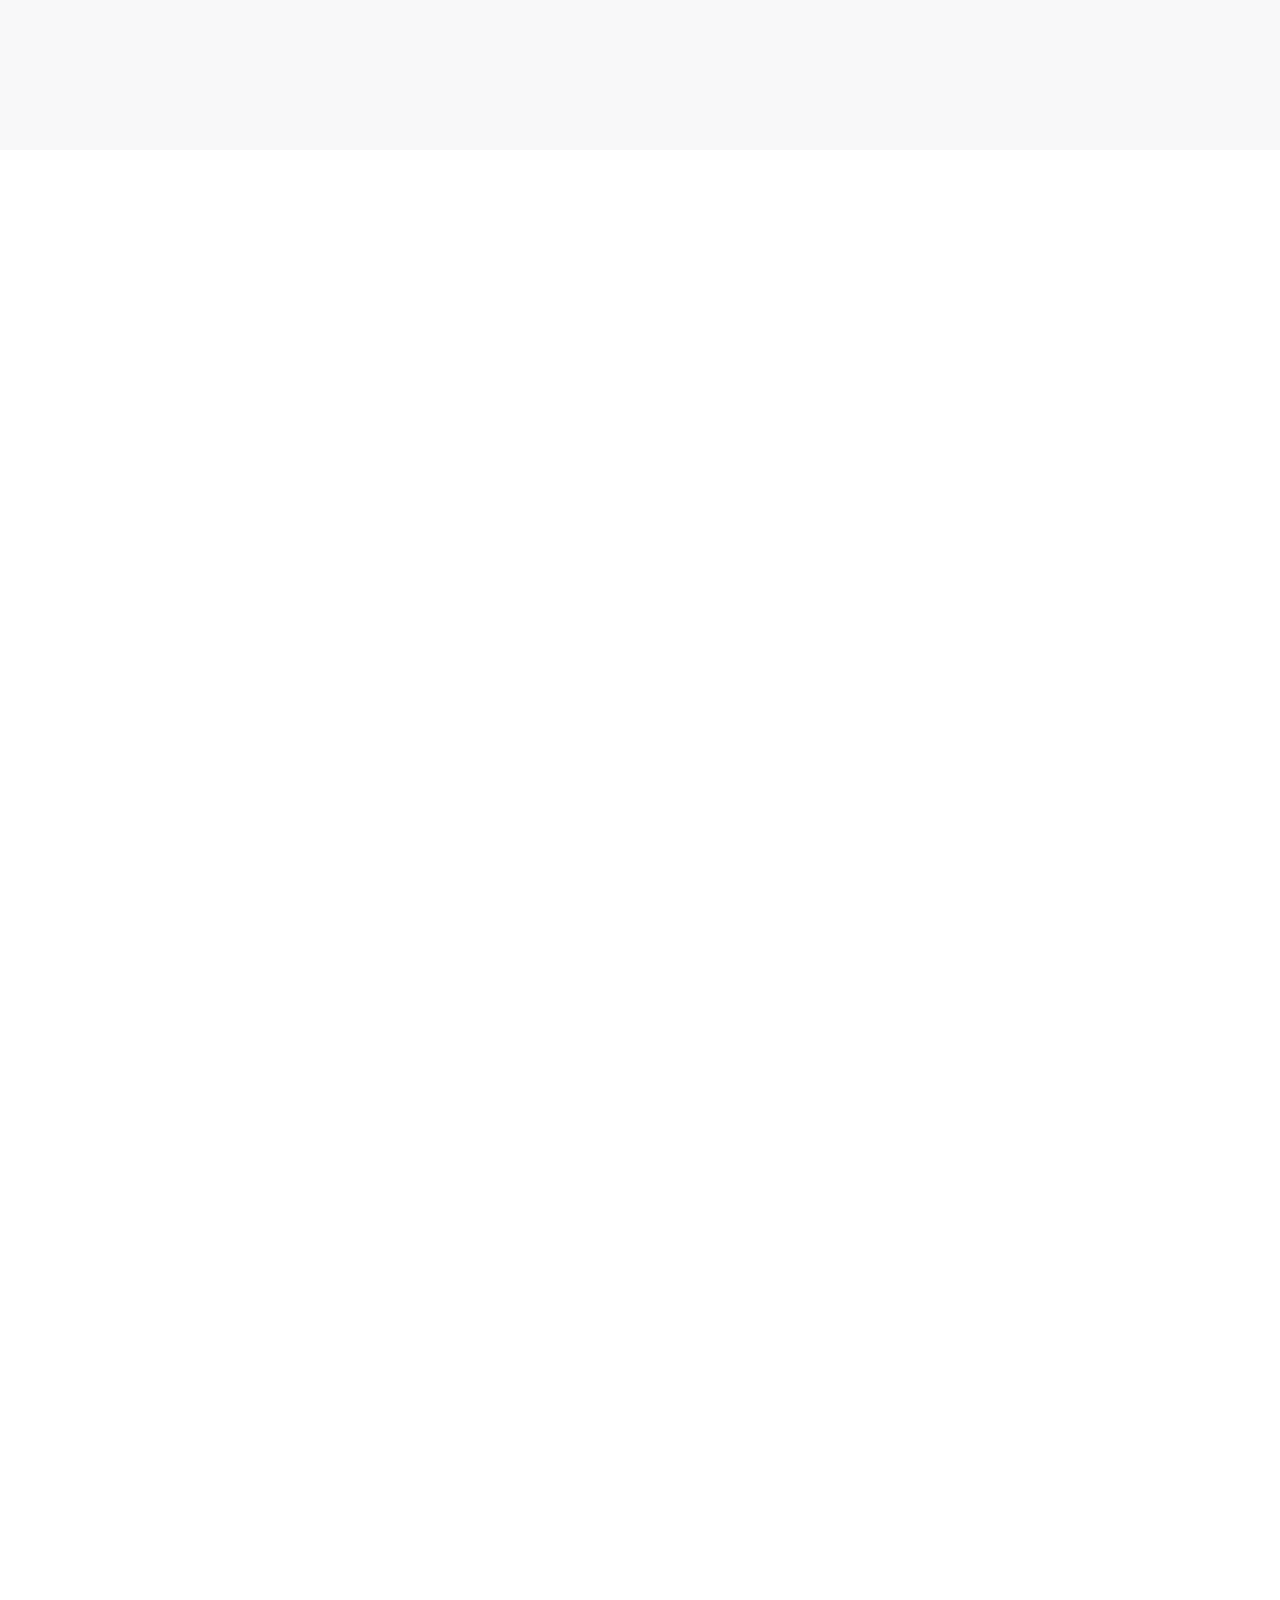
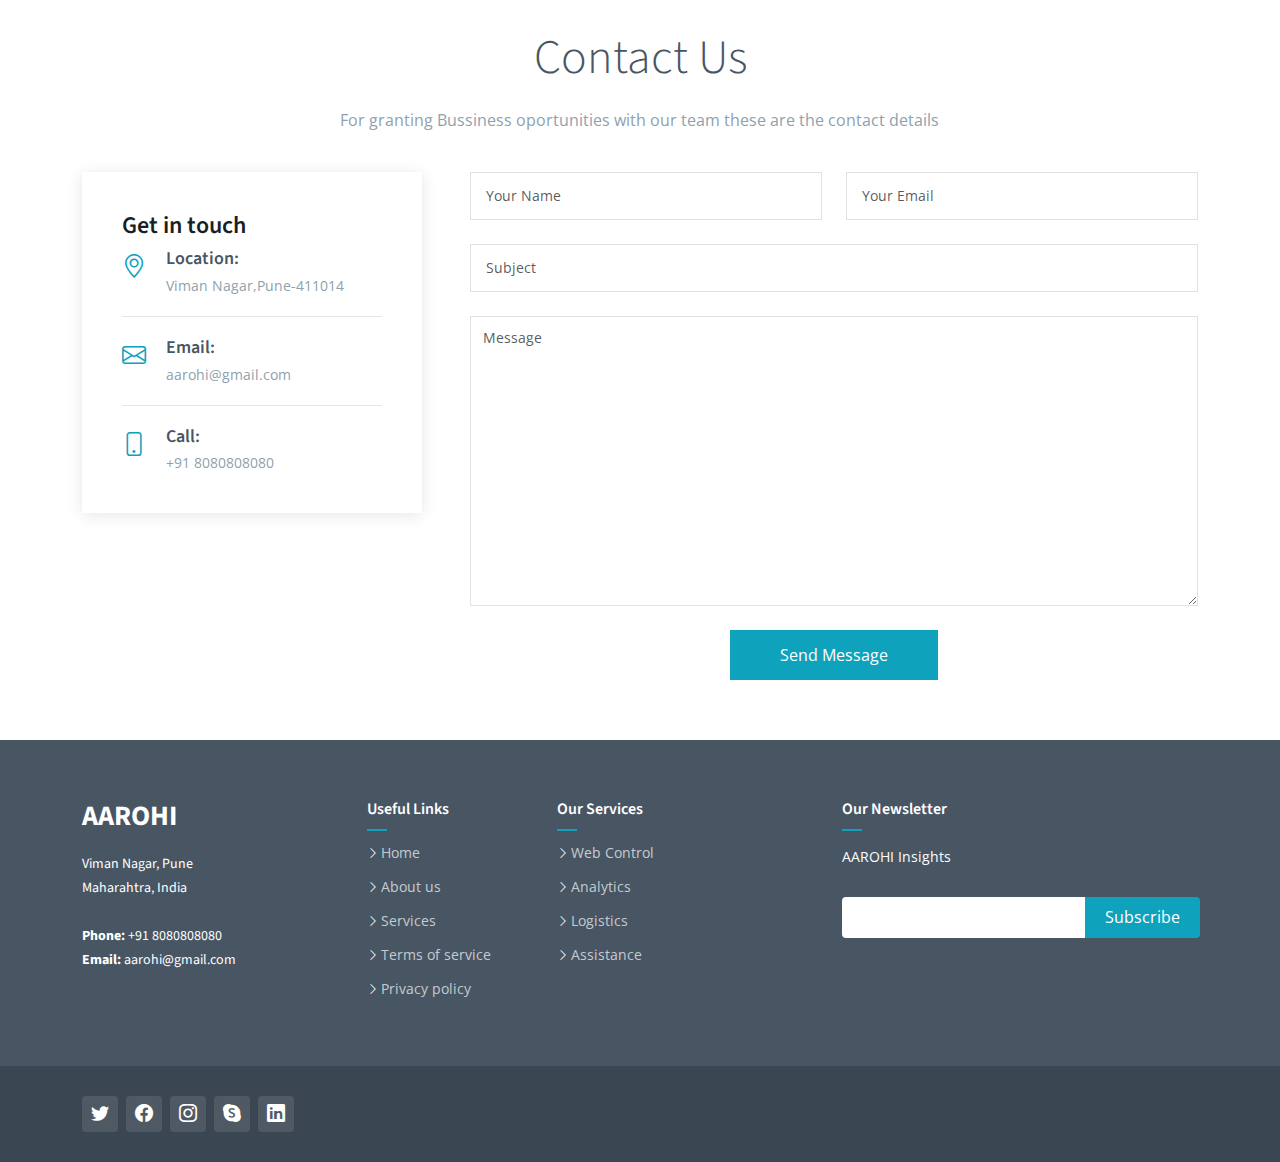
==== commit 7cda7892: "Update index.html" ====
--- a/index.html
+++ b/index.html
@@ -678,7 +678,7 @@
 
         <div class="section-header">
           <h2>Our Team</h2>
-          <p>Architecto nobis eos vel nam quidem vitae temporibus voluptates qui hic deserunt iusto omnis nam voluptas asperiores sequi tenetur dolores incidunt enim voluptatem magnam cumque fuga.</p>
+          <p>Meet the brilliant minds driving our vision forward. Our diverse and talented team brings passion, expertise, and innovation to every aspect of our work, united in the pursuit of excellence.</p>
         </div>
 
         <div class="row gy-5">
@@ -695,8 +695,8 @@
                   <a href=""><i class="bi bi-instagram"></i></a>
                   <a href=""><i class="bi bi-linkedin"></i></a>
                 </div>
-                <h4>Walter White</h4>
-                <span>Chief Executive Officer</span>
+                <h4>Bhavesh Agone</h4>
+                <span>Son</span>
               </div>
             </div>
           </div><!-- End Team Member -->
@@ -704,7 +704,7 @@
           <div class="col-xl-4 col-md-6 d-flex" data-aos="zoom-in" data-aos-delay="400">
             <div class="team-member">
               <div class="member-img">
-                <img src="assets/img/team/team-2.jpg" class="img-fluid" alt="">
+                <img src="assets/img/team/team-21.jpg" class="img-fluid" alt="">
               </div>
               <div class="member-info">
                 <div class="social">
@@ -713,8 +713,8 @@
                   <a href=""><i class="bi bi-instagram"></i></a>
                   <a href=""><i class="bi bi-linkedin"></i></a>
                 </div>
-                <h4>Sarah Jhonson</h4>
-                <span>Product Manager</span>
+                <h4>Aryan More</h4>
+                <span>Son</span>
               </div>
             </div>
           </div><!-- End Team Member -->
@@ -731,21 +731,21 @@
                   <a href=""><i class="bi bi-instagram"></i></a>
                   <a href=""><i class="bi bi-linkedin"></i></a>
                 </div>
-                <h4>William Anderson</h4>
-                <span>CTO</span>
+                <h4>Aryan Mengawde</h4>
+                <span>Son</span>
               </div>
             </div>
           </div><!-- End Team Member -->
           <style>
   .team-member-spacing {
-    margin-right: 90px; /* Adjust the right margin as needed */
-    margin-left: 90px;  /* Adjust the left margin as needed */
+    margin-right: 95px; /* Adjust the right margin as needed */
+    margin-left: 95px;  /* Adjust the left margin as needed */
   }
 </style>
         <div class="col-xl-4 col-md-6 d-flex team-member-spacing" data-aos="zoom-in" data-aos-delay="800">
   <div class="team-member">
     <div class="member-img">
-      <img src="assets/img/team/team-2.jpg" class="img-fluid" alt="">
+      <img src="assets/img/team/team-41.jpg" class="img-fluid" alt="">
     </div>
     <div class="member-info">
       <div class="social">
@@ -754,8 +754,8 @@
         <a href=""><i class="bi bi-instagram"></i></a>
         <a href=""><i class="bi bi-linkedin"></i></a>
       </div>
-      <h4>Emily Smith</h4>
-      <span>Marketing Manager</span>
+      <h4>Atharva Deshmukh</h4>
+      <span>Father</span>
     </div>
   </div>
 </div><!-- End Team Member -->
@@ -763,7 +763,7 @@
 <div class="col-xl-4 col-md-6 d-flex team-member-spacing" data-aos="zoom-in" data-aos-delay="1000">
   <div class="team-member">
     <div class="member-img">
-      <img src="assets/img/team/team-2.jpg" class="img-fluid" alt="">
+      <img src="assets/img/team/team-51.jpg" class="img-fluid" alt="">
     </div>
     <div class="member-info">
       <div class="social">
@@ -772,8 +772,8 @@
         <a href=""><i class="bi bi-instagram"></i></a>
         <a href=""><i class="bi bi-linkedin"></i></a>
       </div>
-      <h4>John Doe</h4>
-      <span>Software Engineer</span>
+      <h4>Atharva Badgujar</h4>
+      <span>Son</span>
     </div>
   </div>
 </div><!-- End Team Member -->
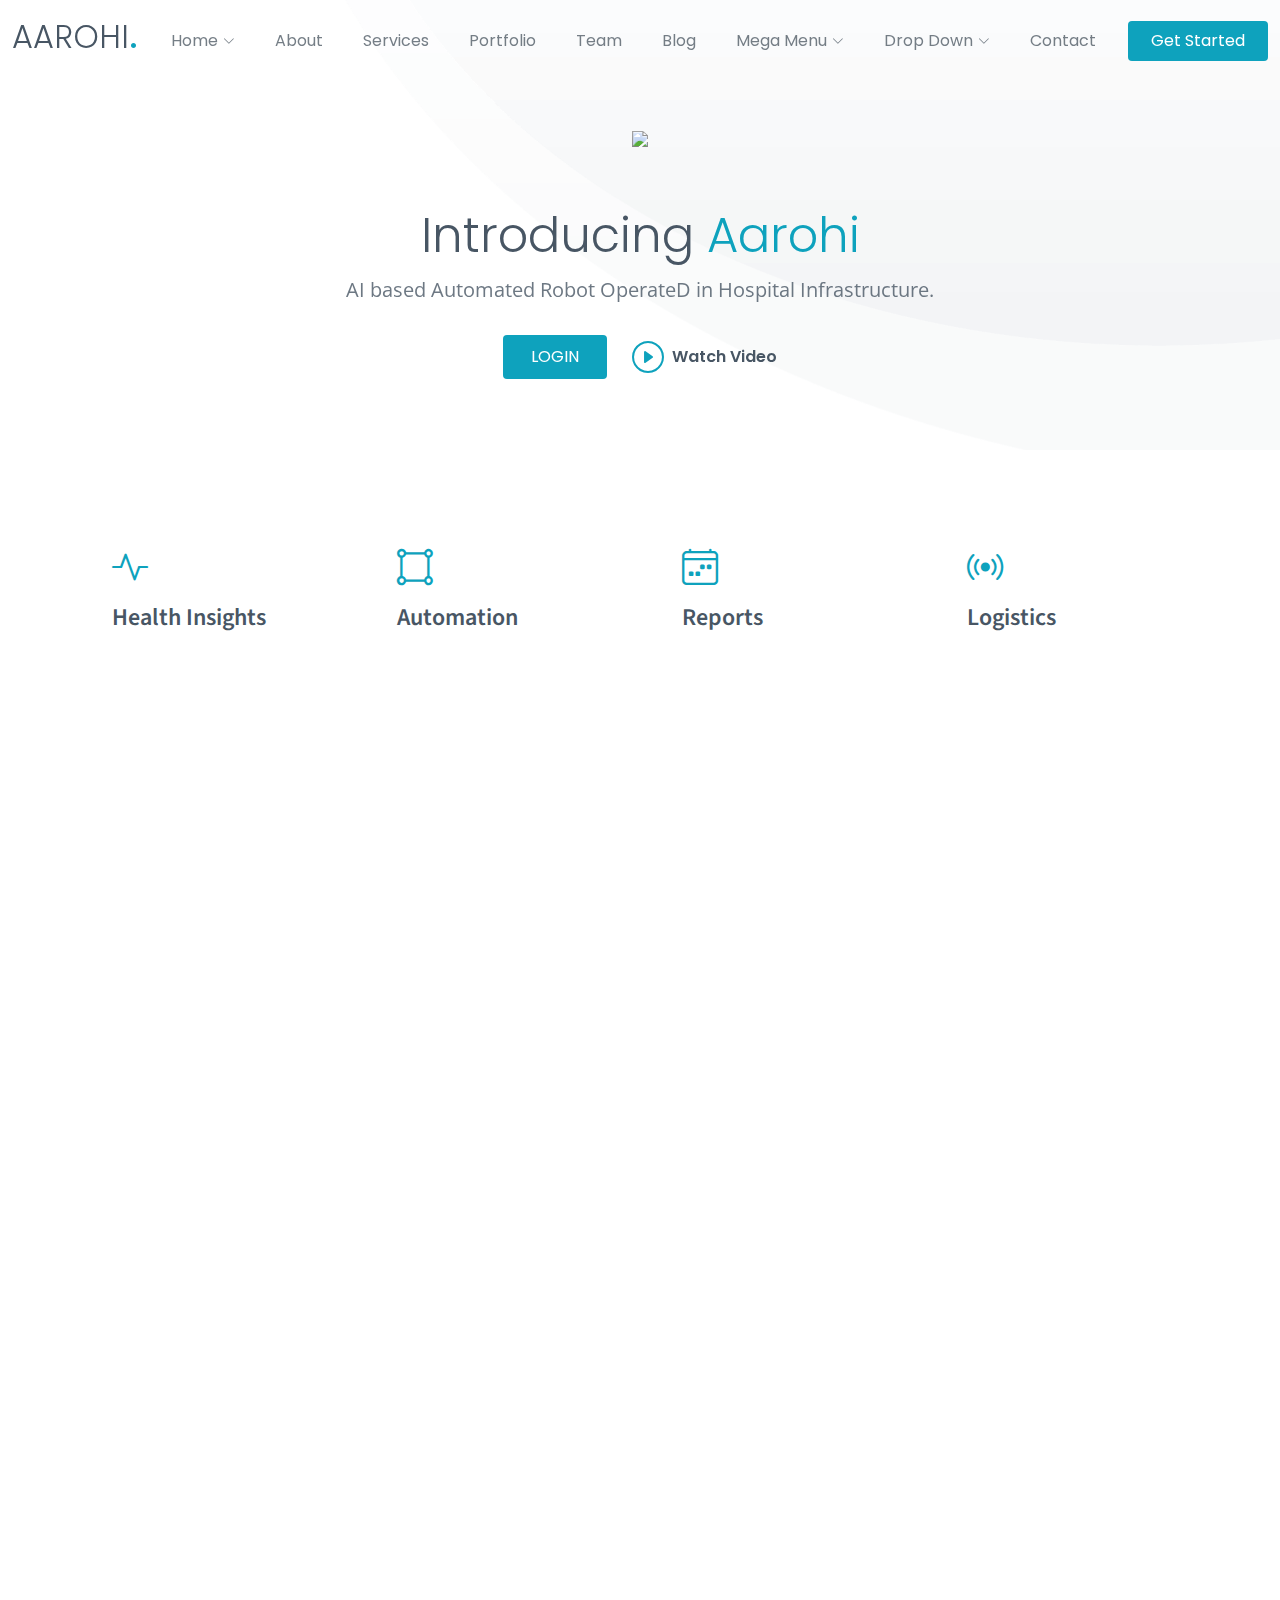
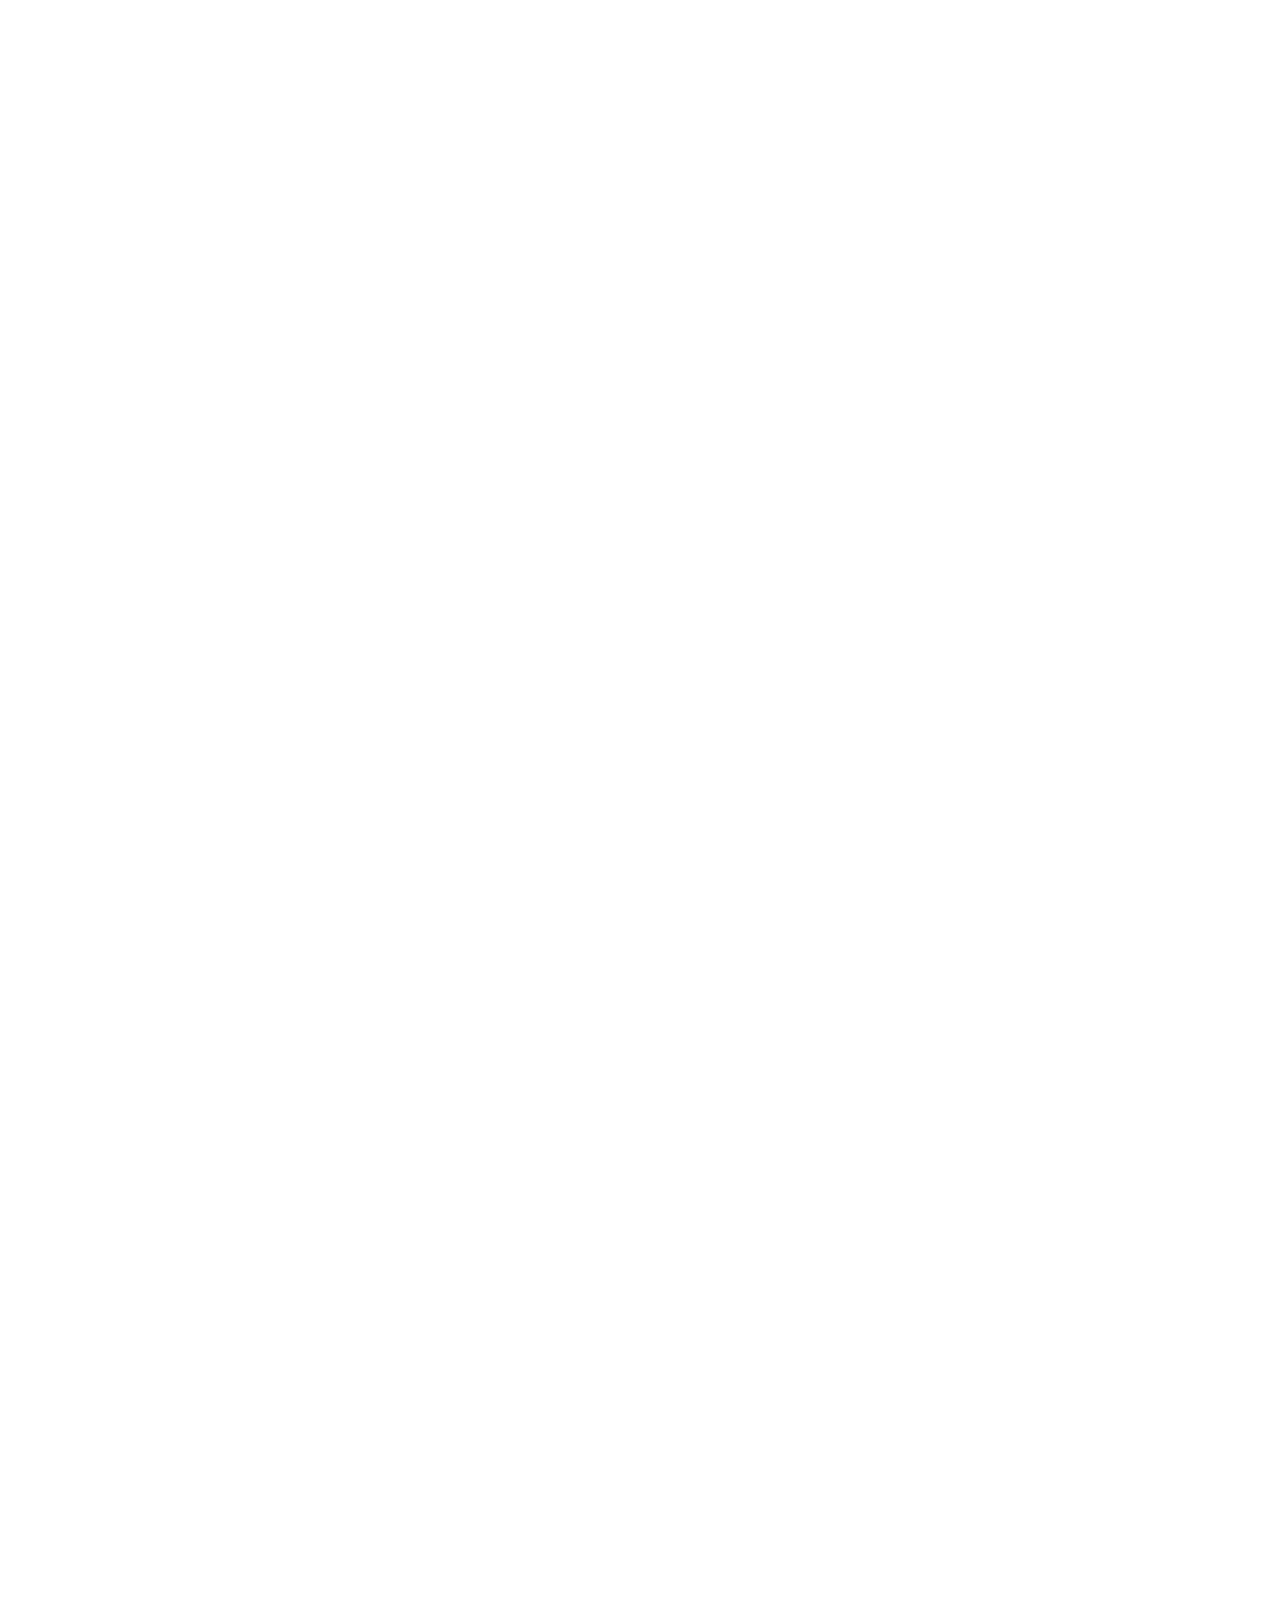
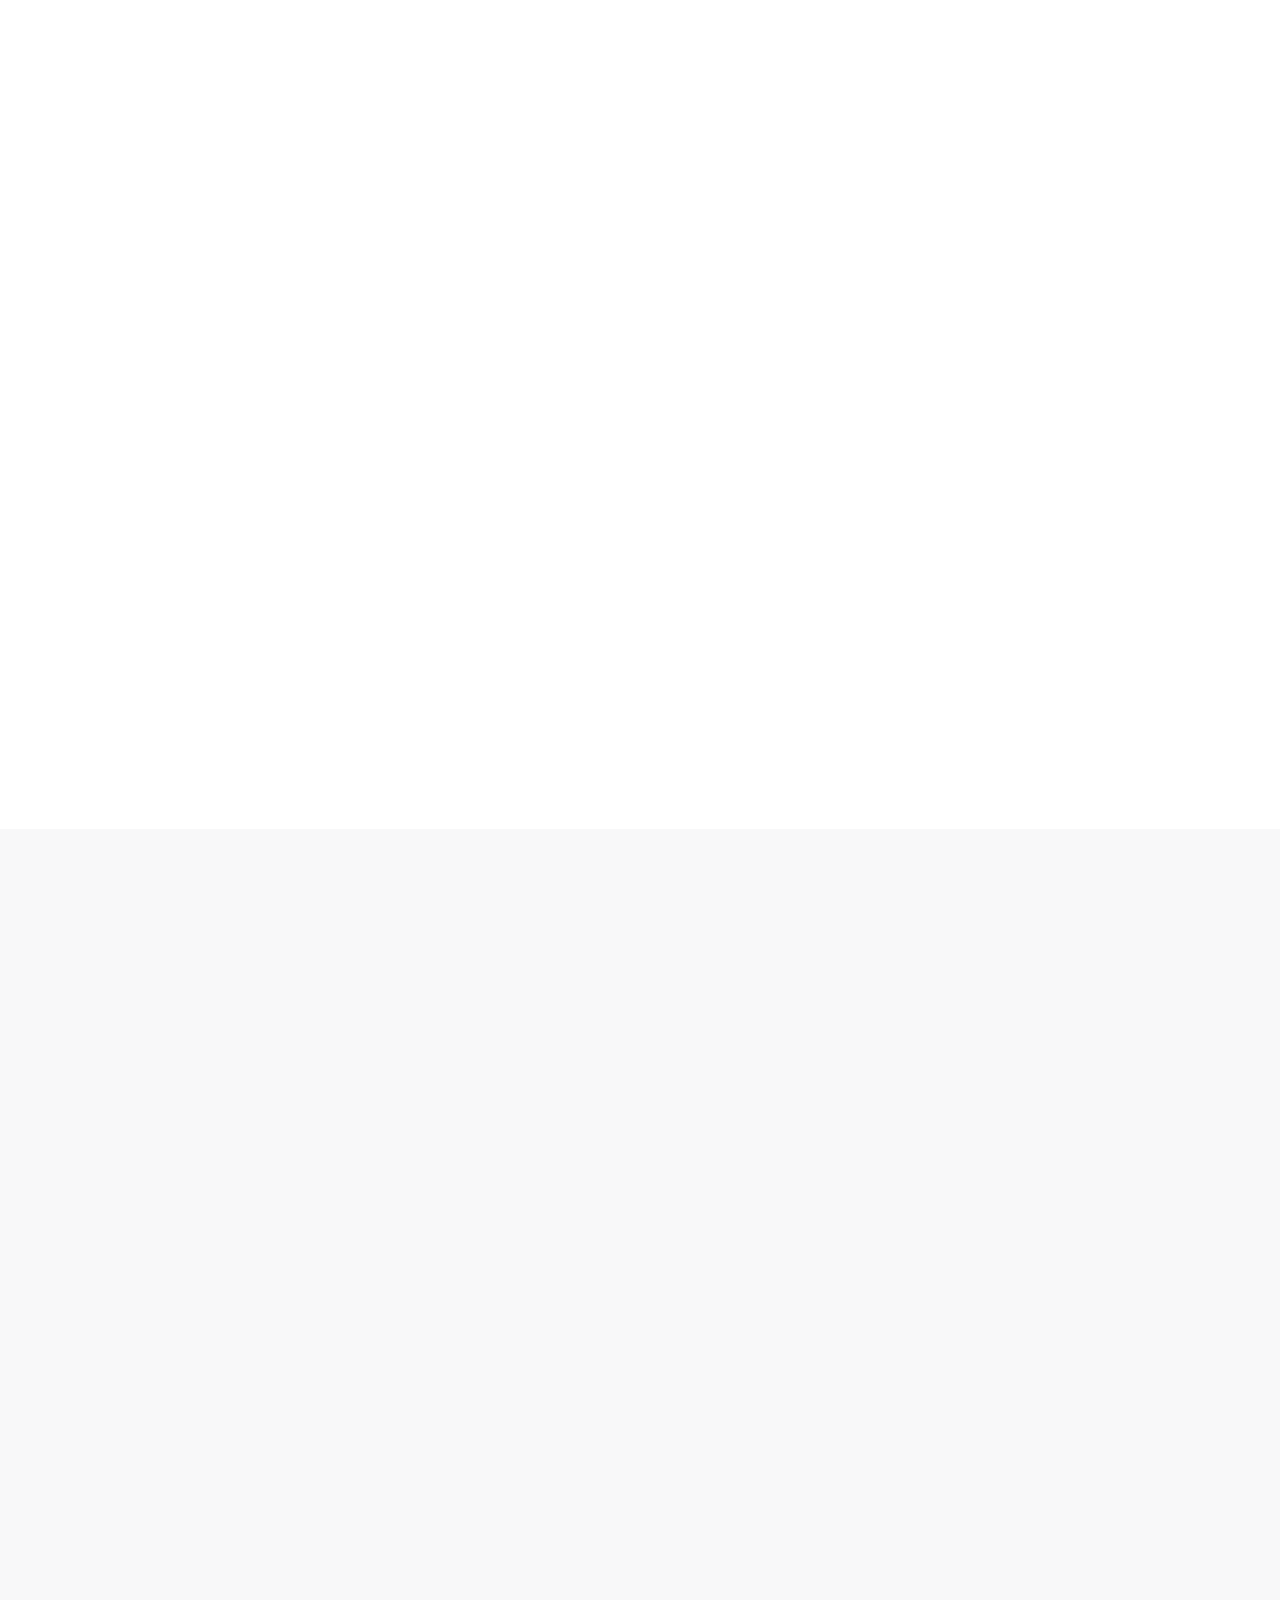
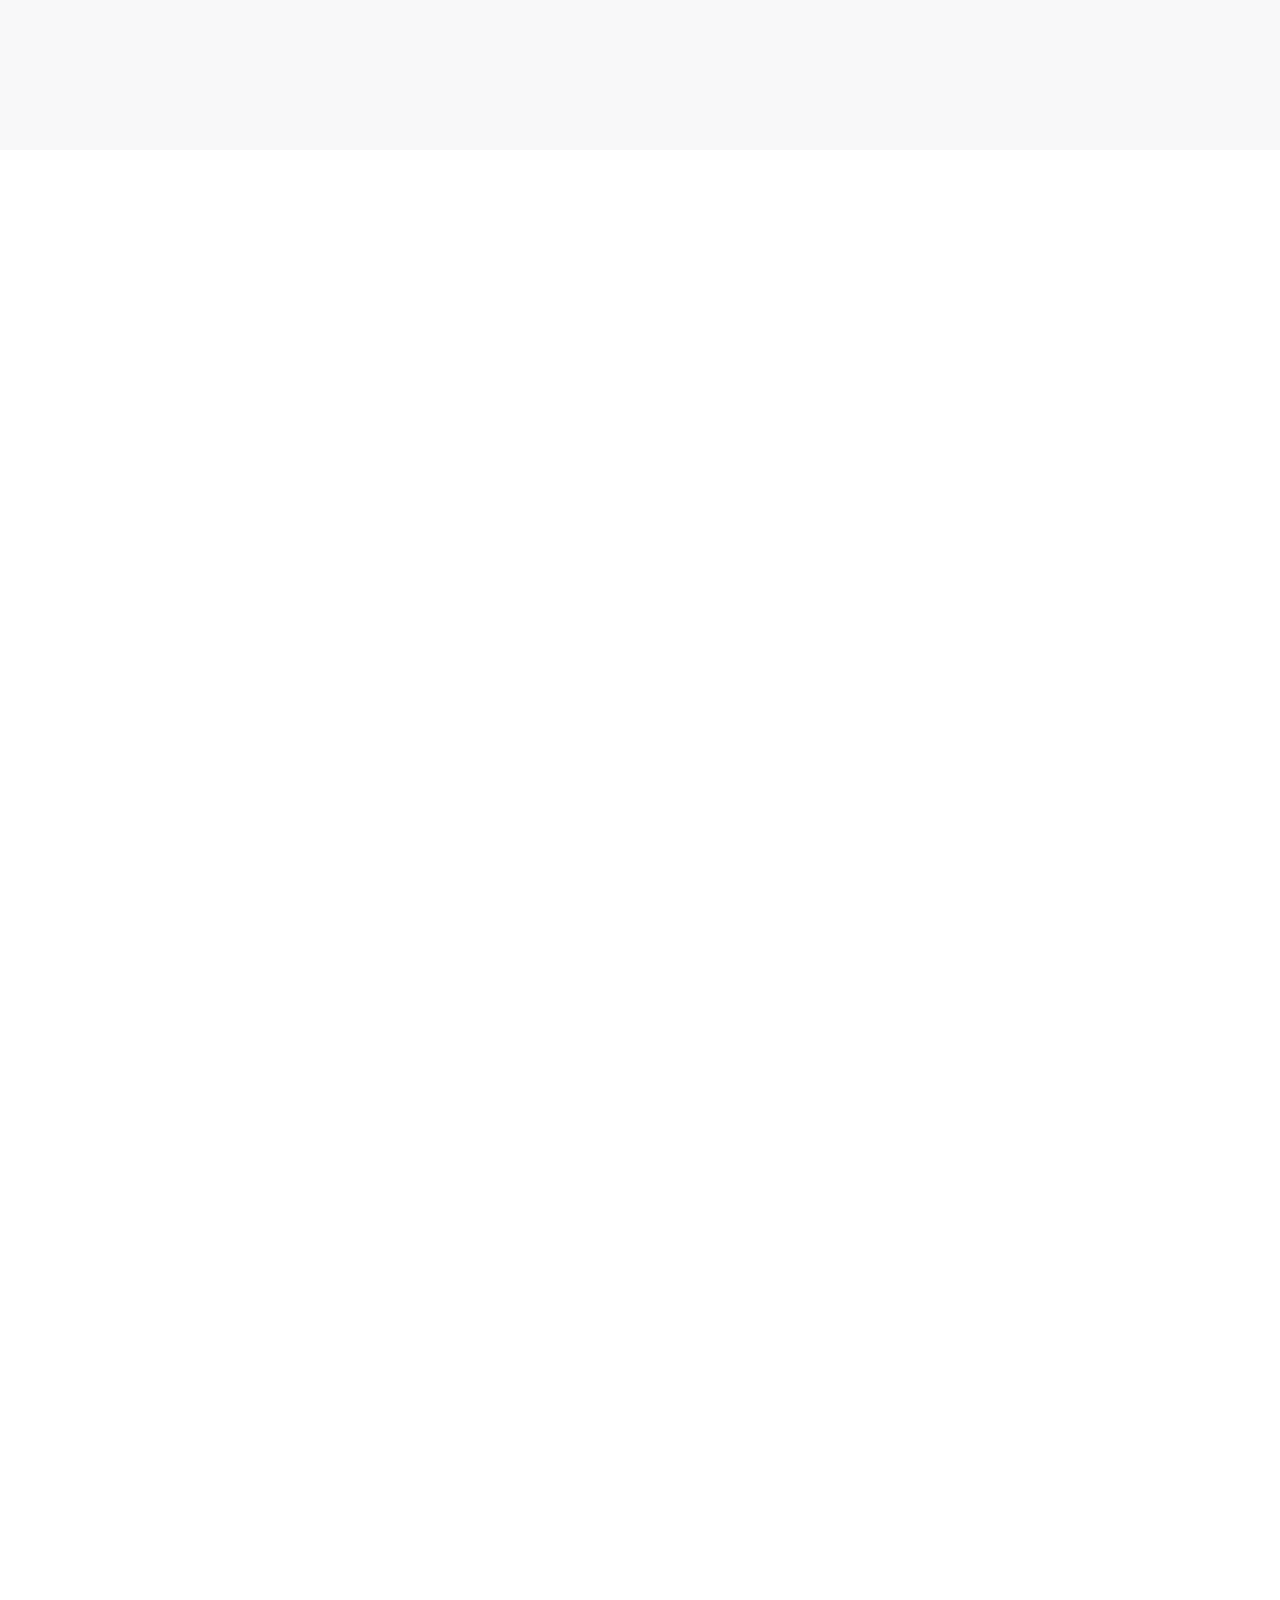
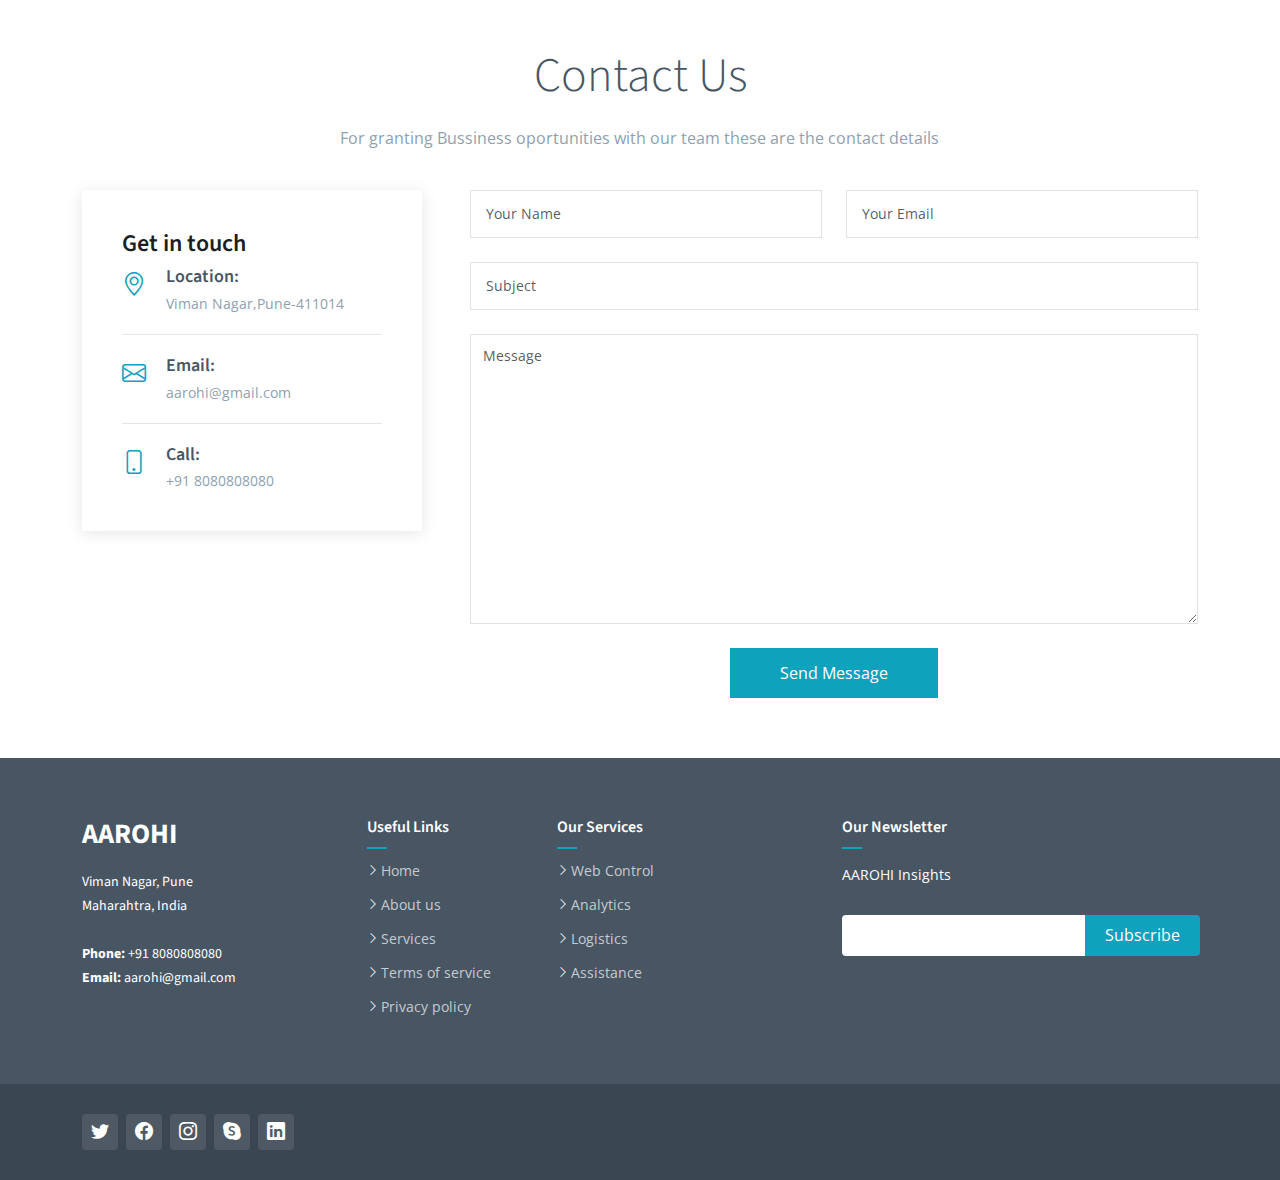
==== commit b50bf6fd: "Update index.html" ====
--- a/index.html
+++ b/index.html
@@ -686,7 +686,7 @@
           <div class="col-xl-4 col-md-6 d-flex" data-aos="zoom-in" data-aos-delay="200">
             <div class="team-member">
               <div class="member-img">
-                <img src="assets/img/team/team-1.jpg" class="img-fluid" alt="">
+                <img src="assets/img/team/team-11.jpg" class="img-fluid" alt="">
               </div>
               <div class="member-info">
                 <div class="social">
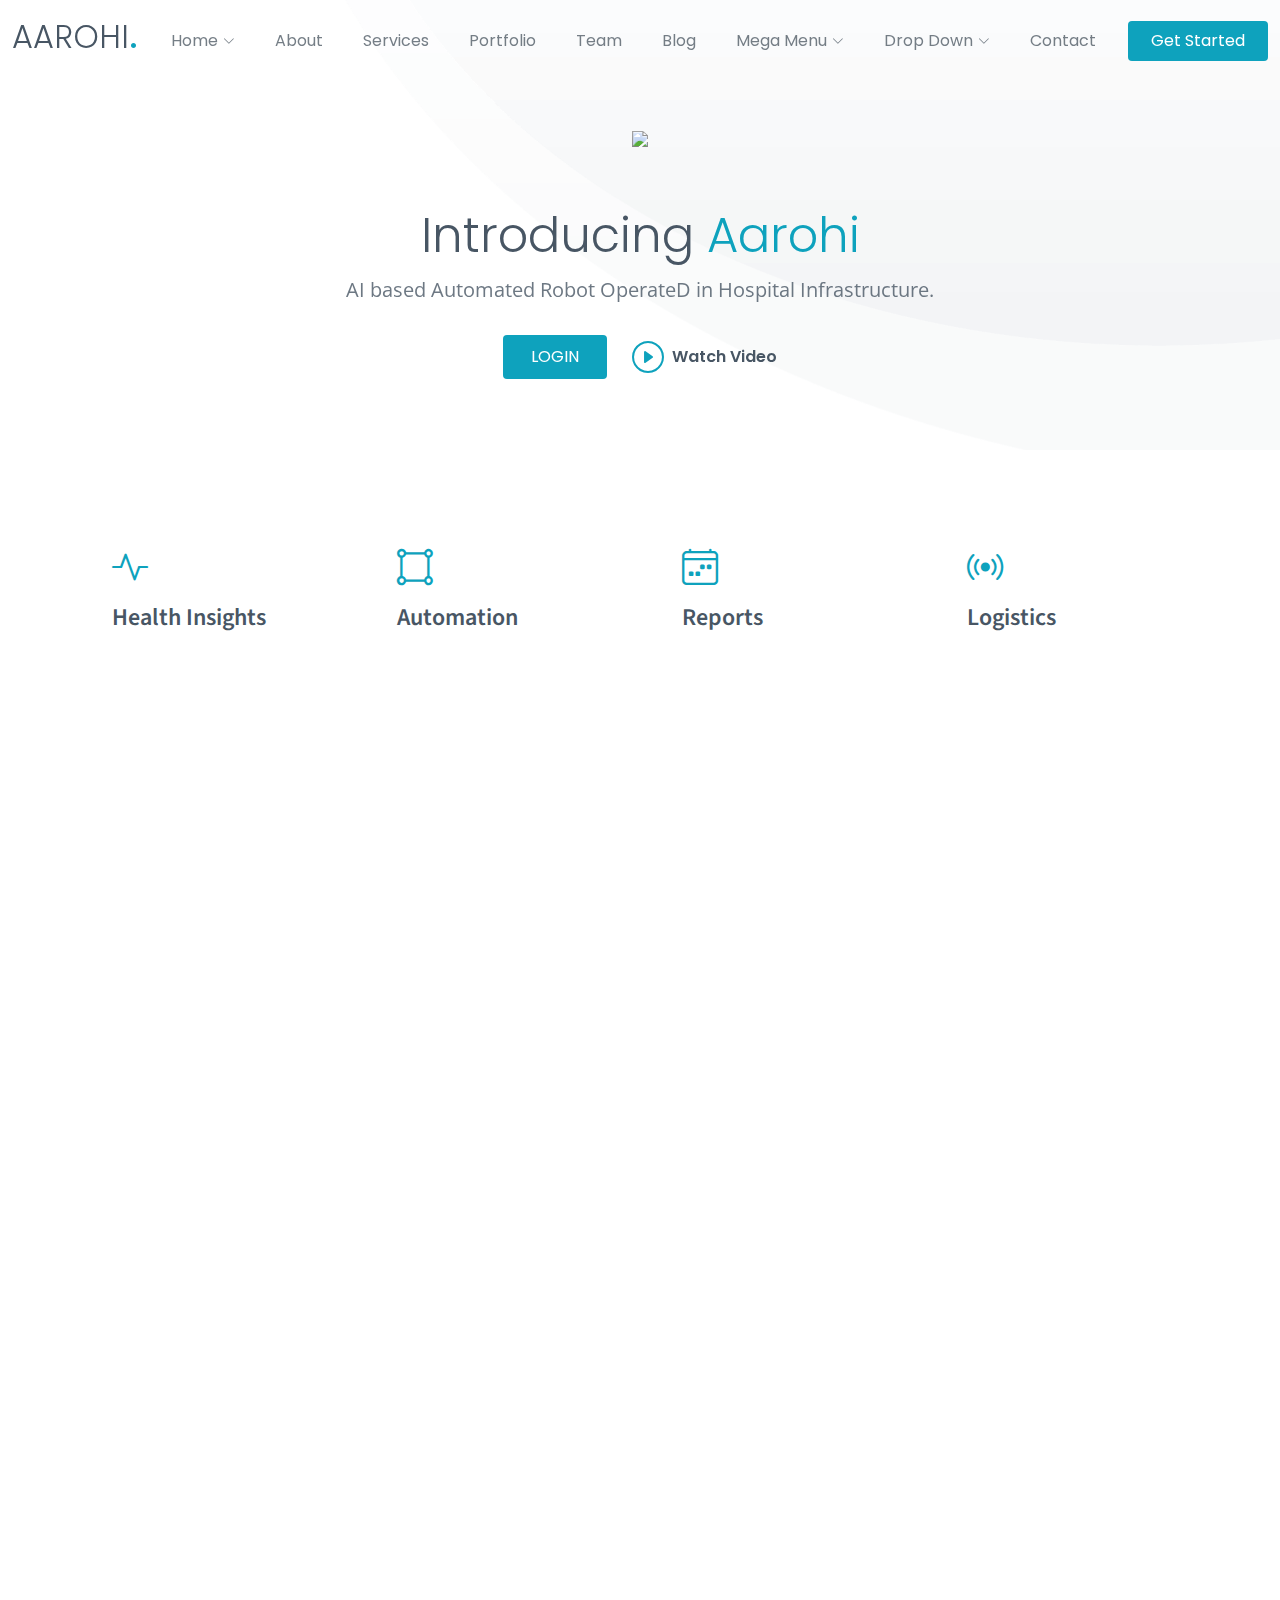
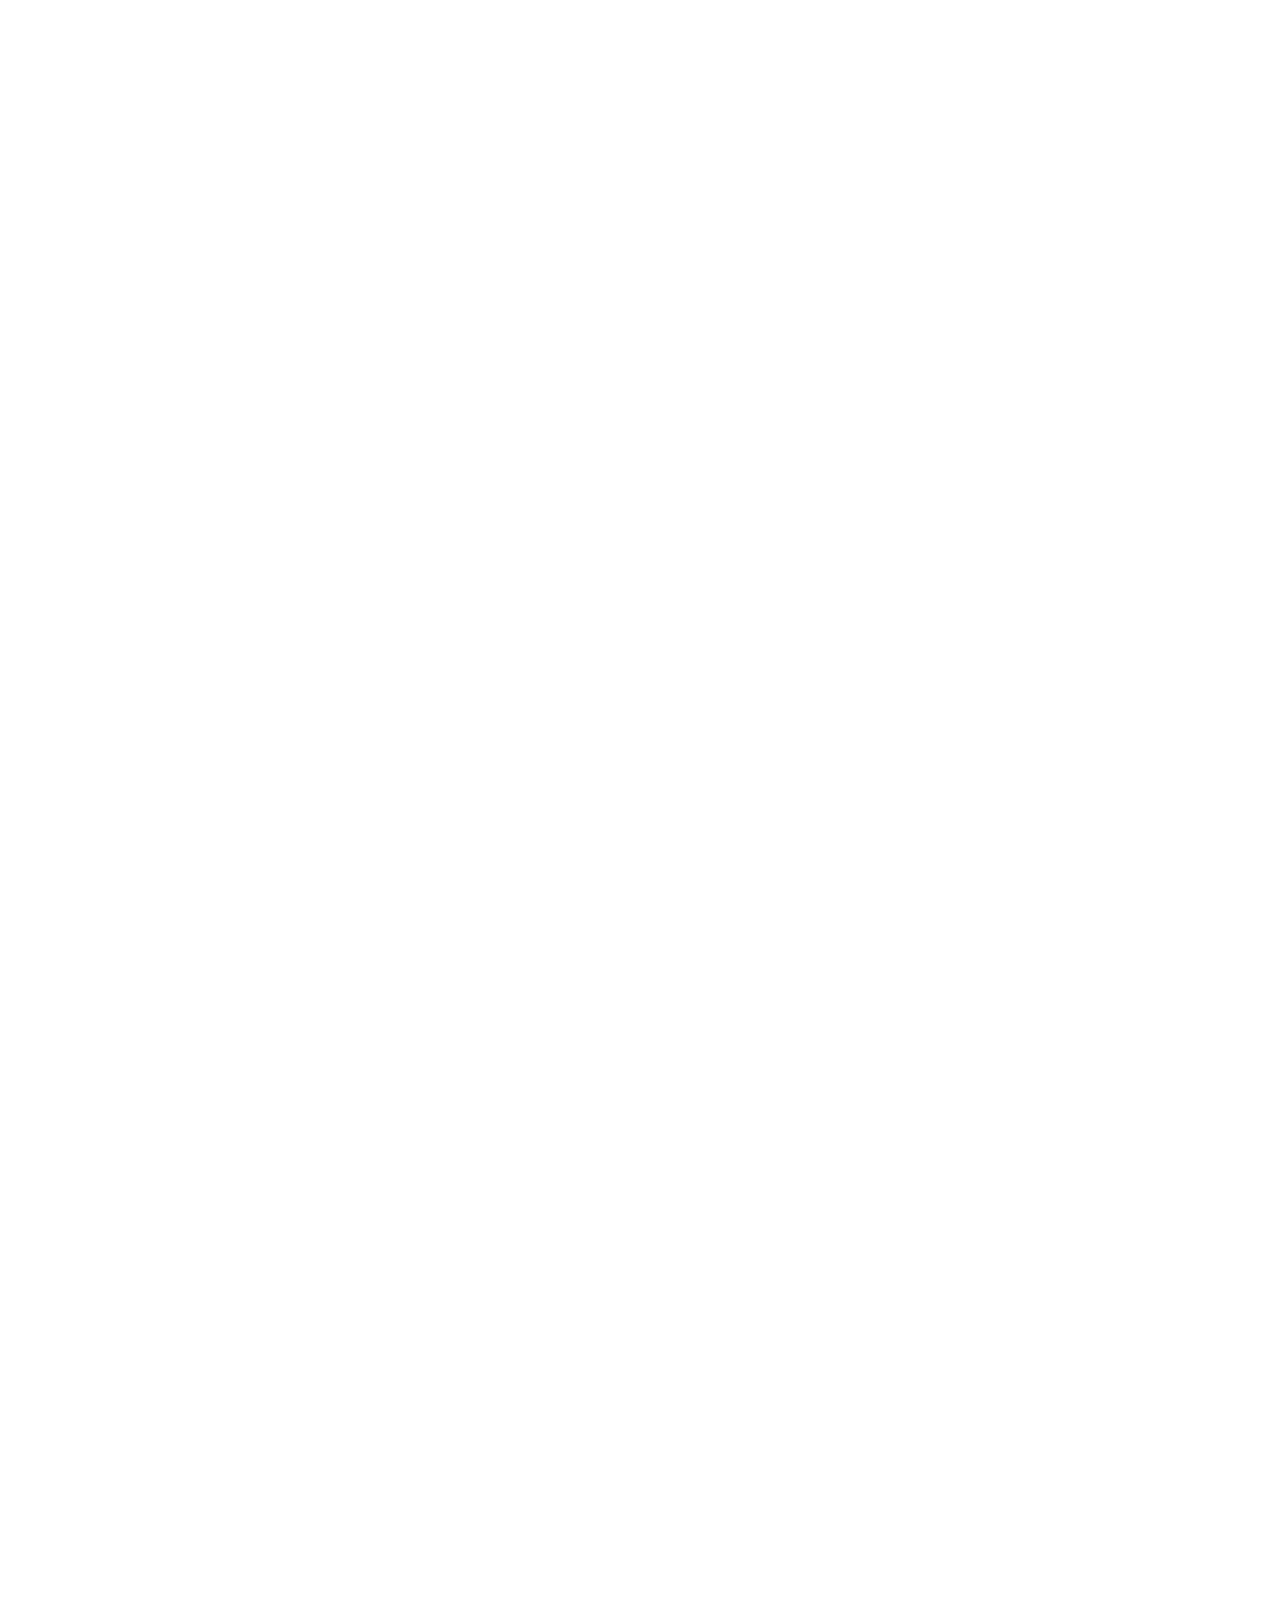
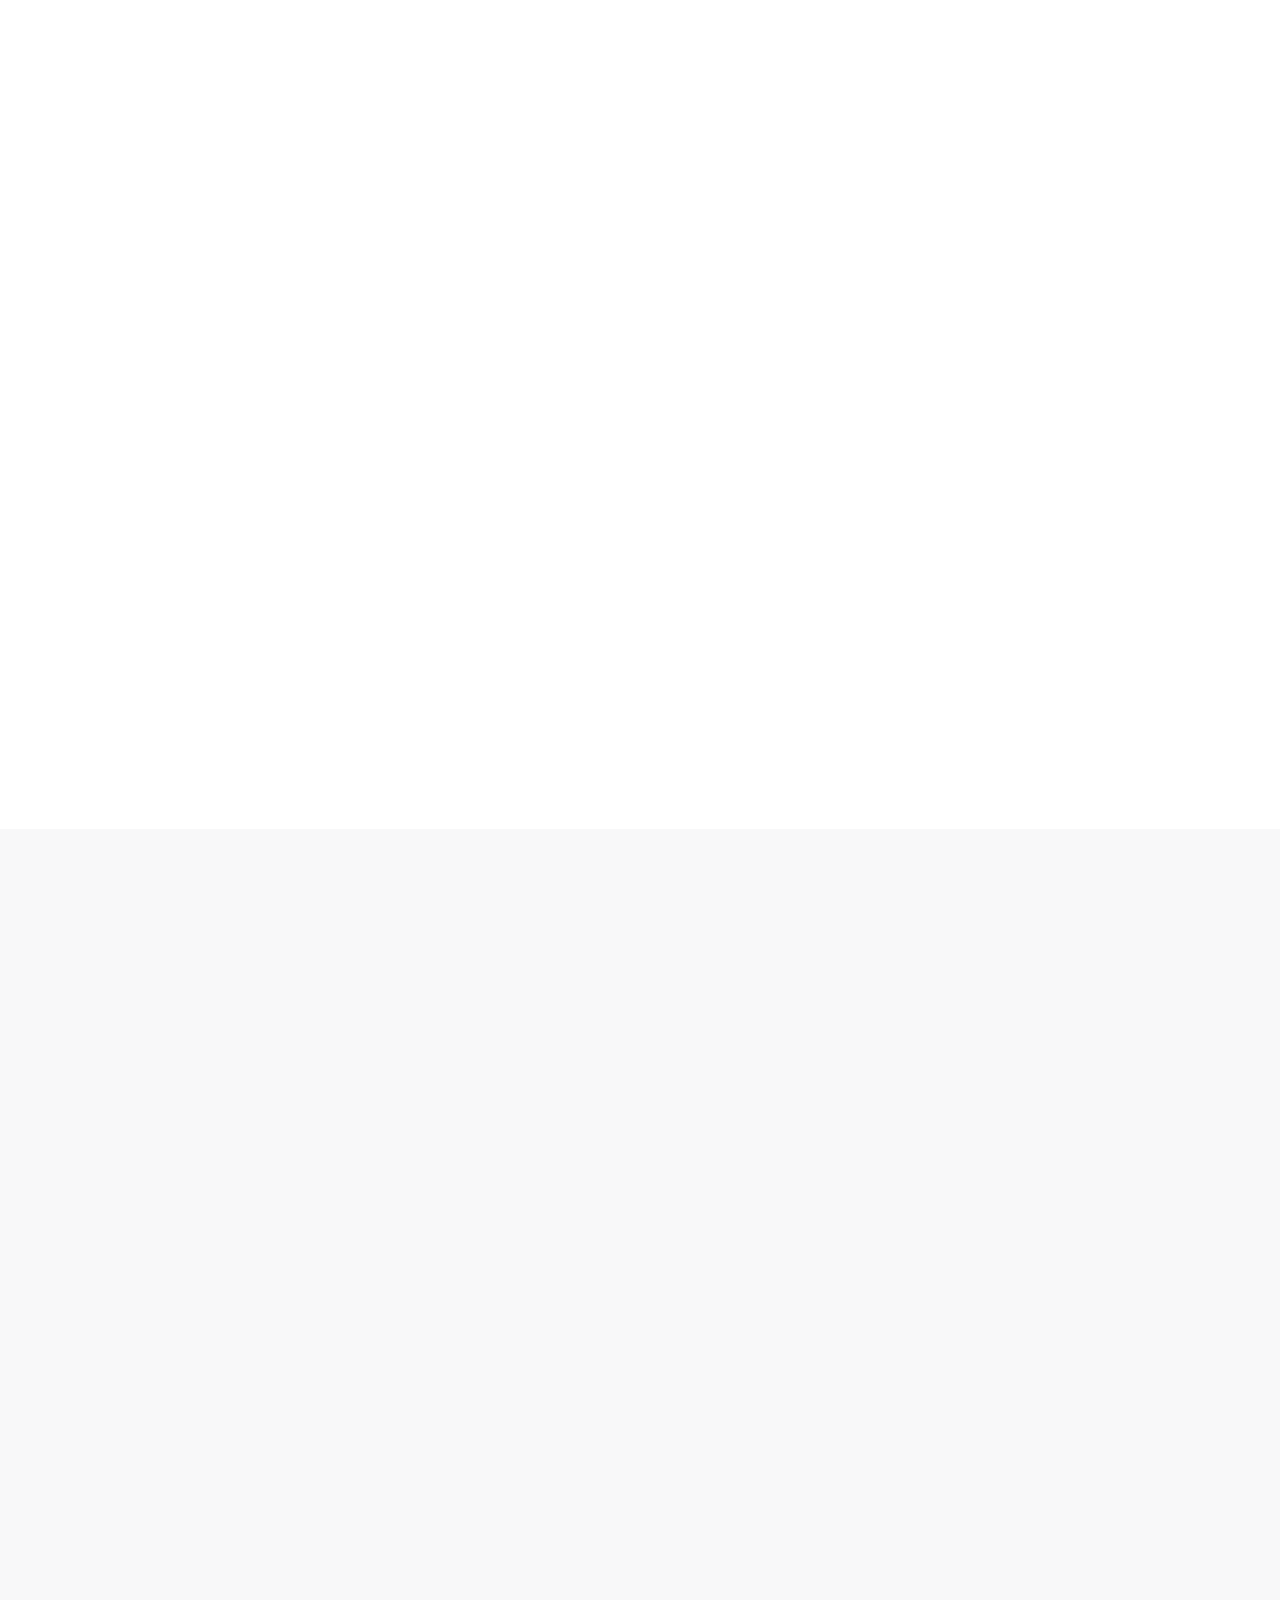
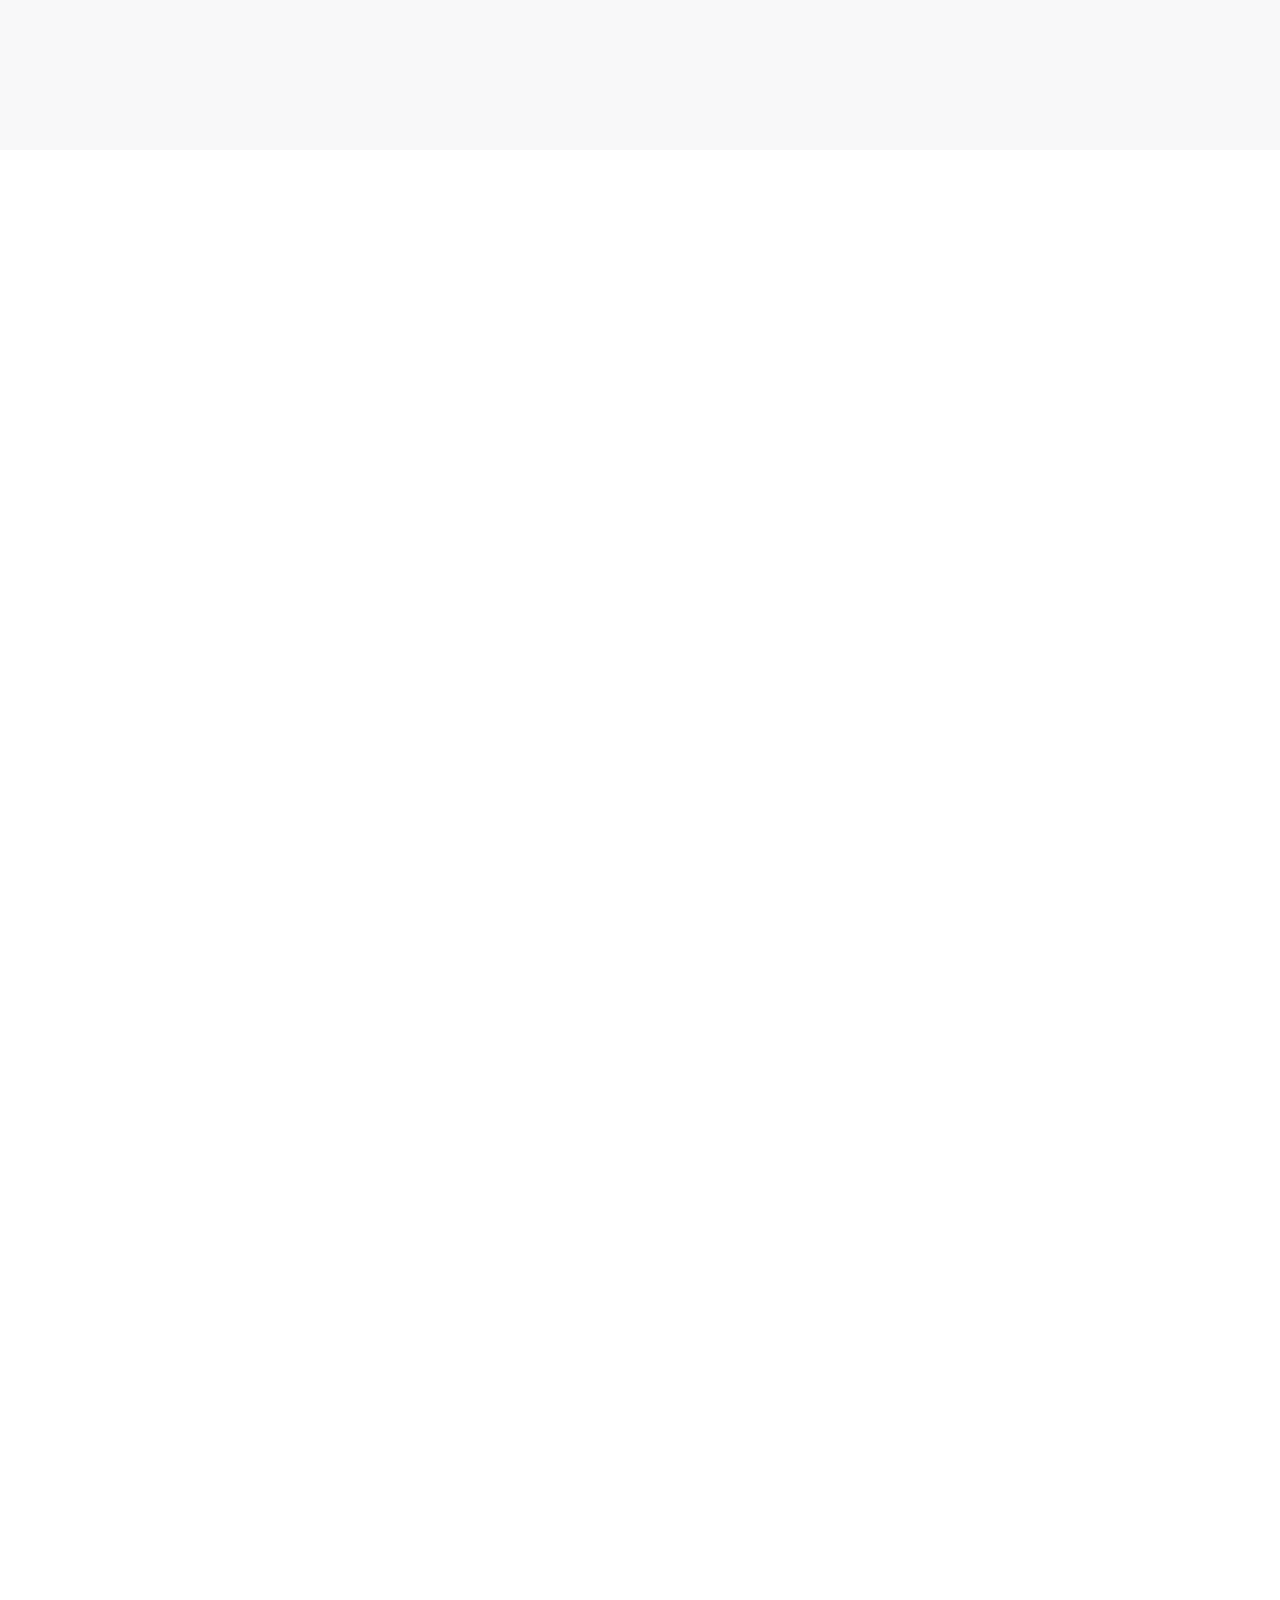
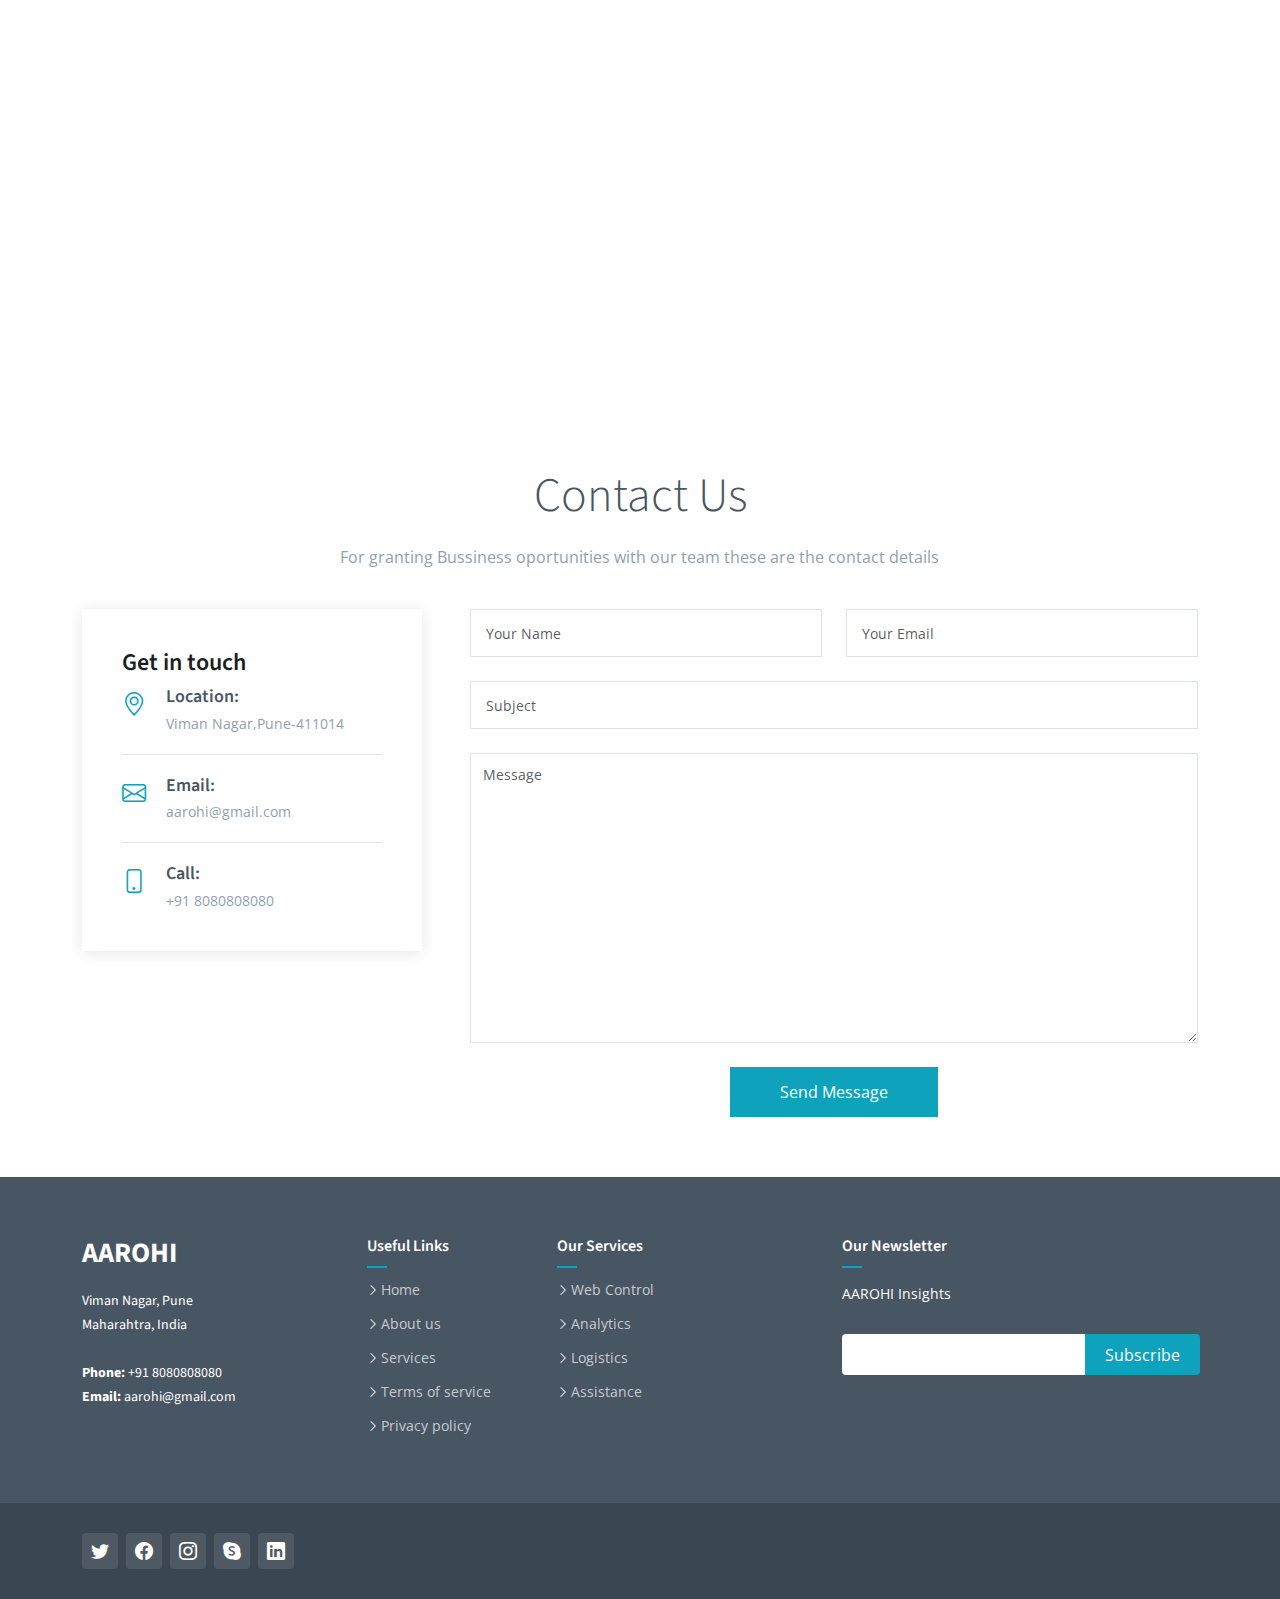
==== commit 34493240: "Update index.html" ====
--- a/index.html
+++ b/index.html
@@ -696,7 +696,7 @@
                   <a href=""><i class="bi bi-linkedin"></i></a>
                 </div>
                 <h4>Bhavesh Agone</h4>
-                <span>Son</span>
+                <span></span>
               </div>
             </div>
           </div><!-- End Team Member -->
@@ -714,7 +714,7 @@
                   <a href=""><i class="bi bi-linkedin"></i></a>
                 </div>
                 <h4>Aryan More</h4>
-                <span>Son</span>
+                <span></span>
               </div>
             </div>
           </div><!-- End Team Member -->
@@ -732,20 +732,20 @@
                   <a href=""><i class="bi bi-linkedin"></i></a>
                 </div>
                 <h4>Aryan Mengawde</h4>
-                <span>Son</span>
+                <span></span>
               </div>
             </div>
           </div><!-- End Team Member -->
           <style>
   .team-member-spacing {
-    margin-right: 95px; /* Adjust the right margin as needed */
-    margin-left: 95px;  /* Adjust the left margin as needed */
+    margin-right: 100px; /* Adjust the right margin as needed */
+    margin-left: 100px;  /* Adjust the left margin as needed */
   }
 </style>
         <div class="col-xl-4 col-md-6 d-flex team-member-spacing" data-aos="zoom-in" data-aos-delay="800">
   <div class="team-member">
     <div class="member-img">
-      <img src="assets/img/team/team-41.jpg" class="img-fluid" alt="">
+      <img src="assets/img/team/team-42.jpg" class="img-fluid" alt="">
     </div>
     <div class="member-info">
       <div class="social">
@@ -755,7 +755,7 @@
         <a href=""><i class="bi bi-linkedin"></i></a>
       </div>
       <h4>Atharva Deshmukh</h4>
-      <span>Father</span>
+      <span></span>
     </div>
   </div>
 </div><!-- End Team Member -->
@@ -773,7 +773,7 @@
         <a href=""><i class="bi bi-linkedin"></i></a>
       </div>
       <h4>Atharva Badgujar</h4>
-      <span>Son</span>
+      <span></span>
     </div>
   </div>
 </div><!-- End Team Member -->
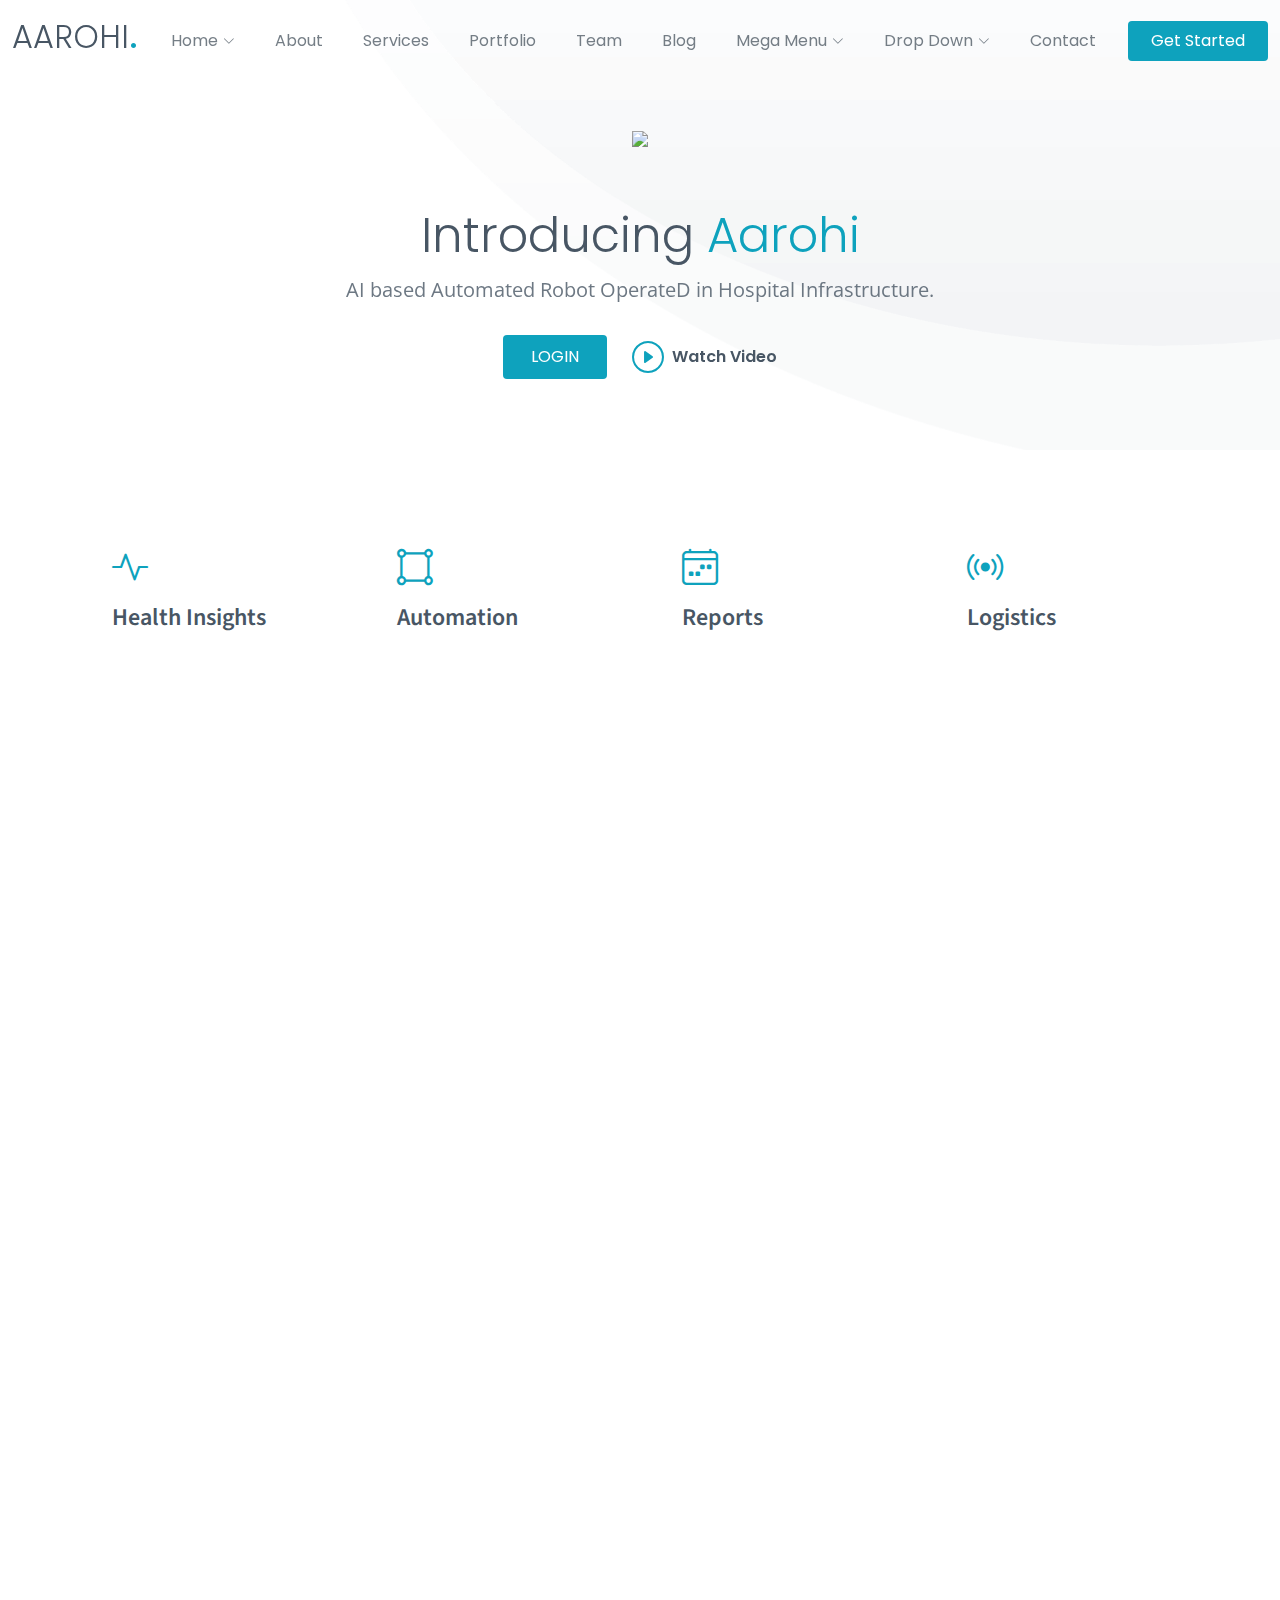
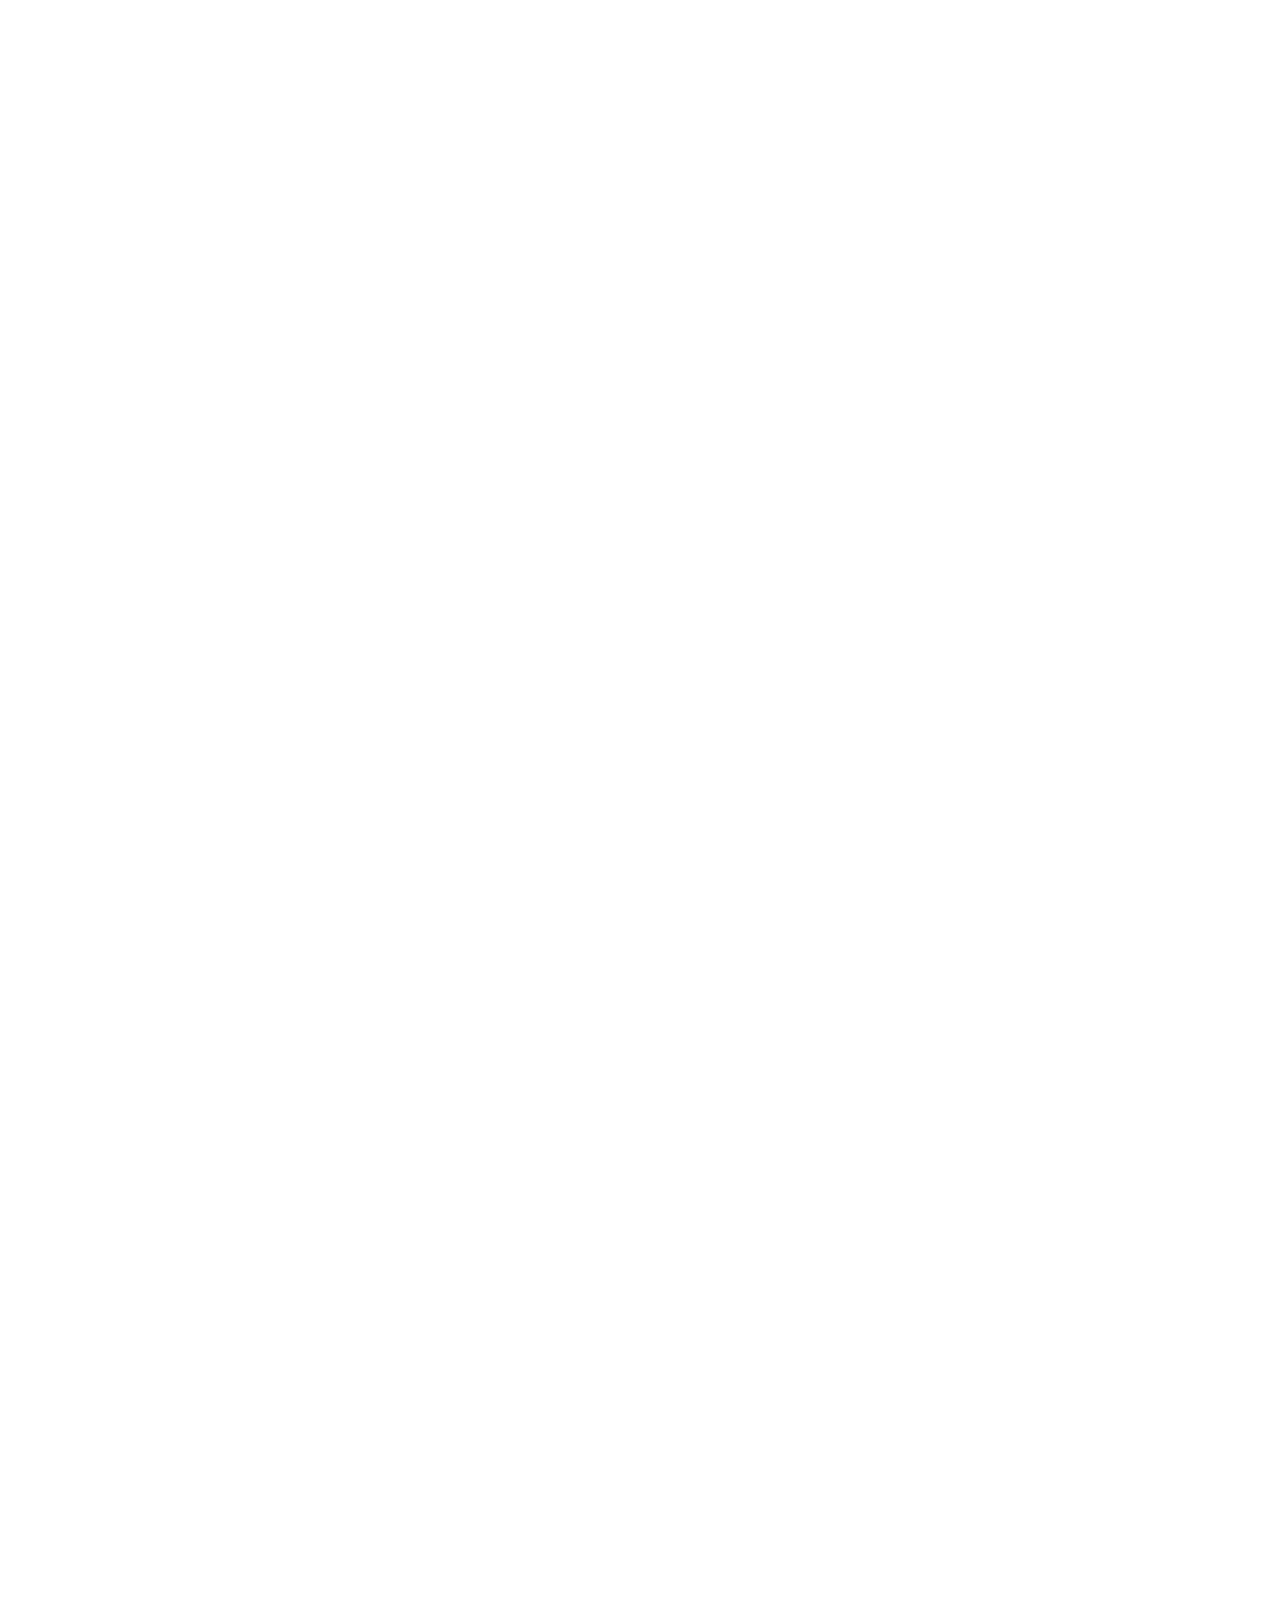
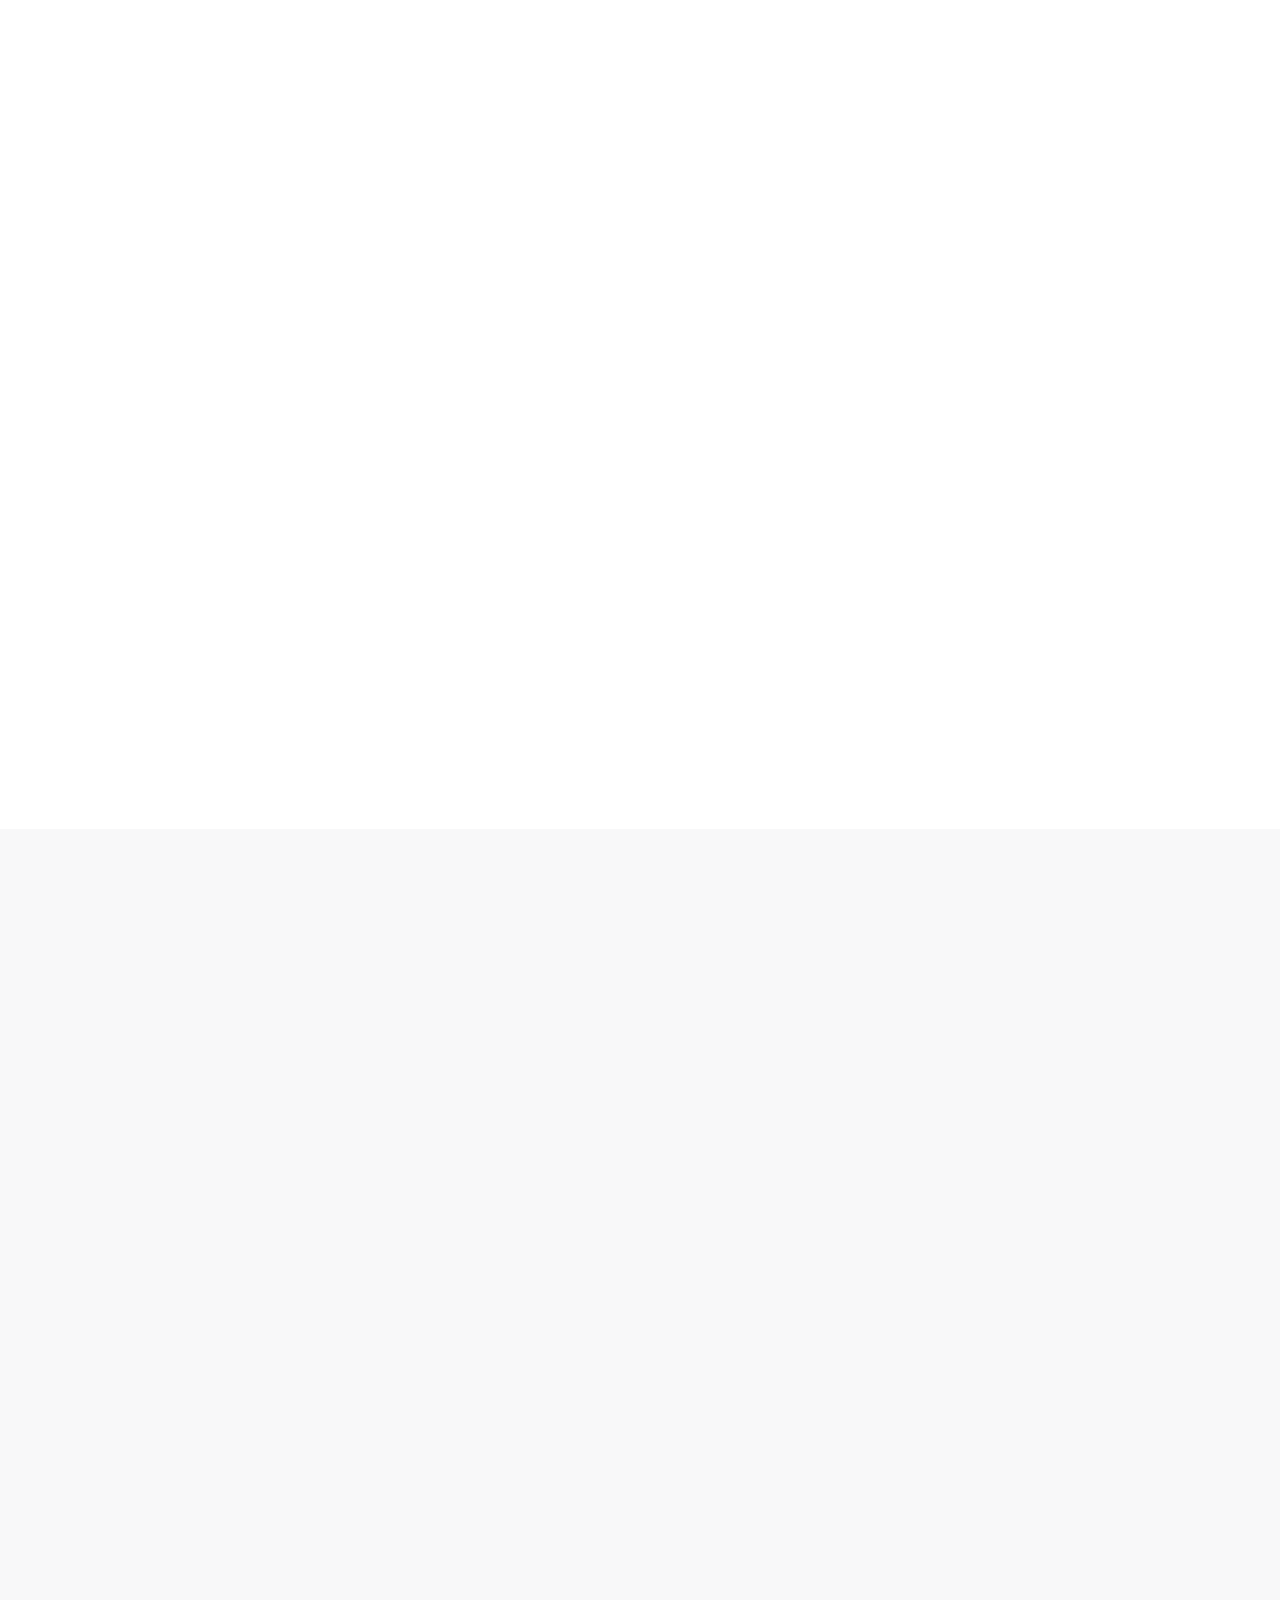
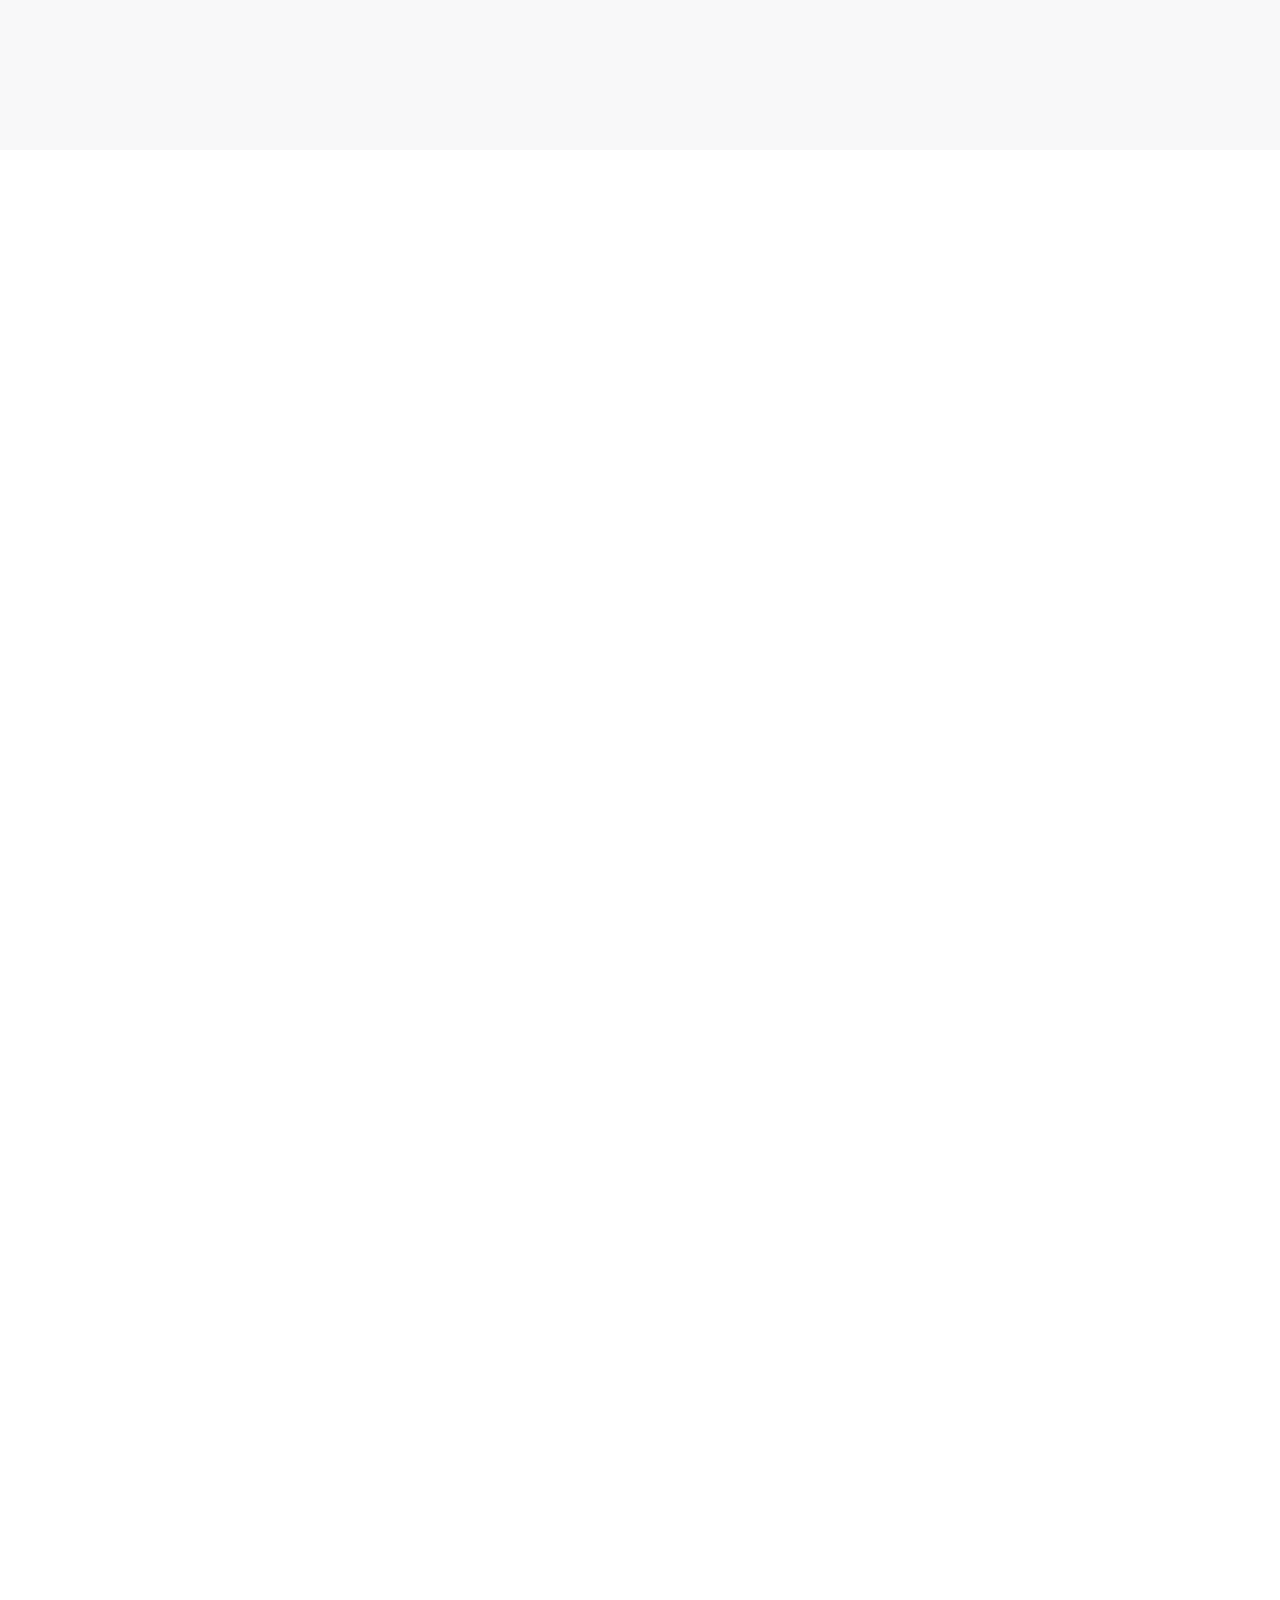
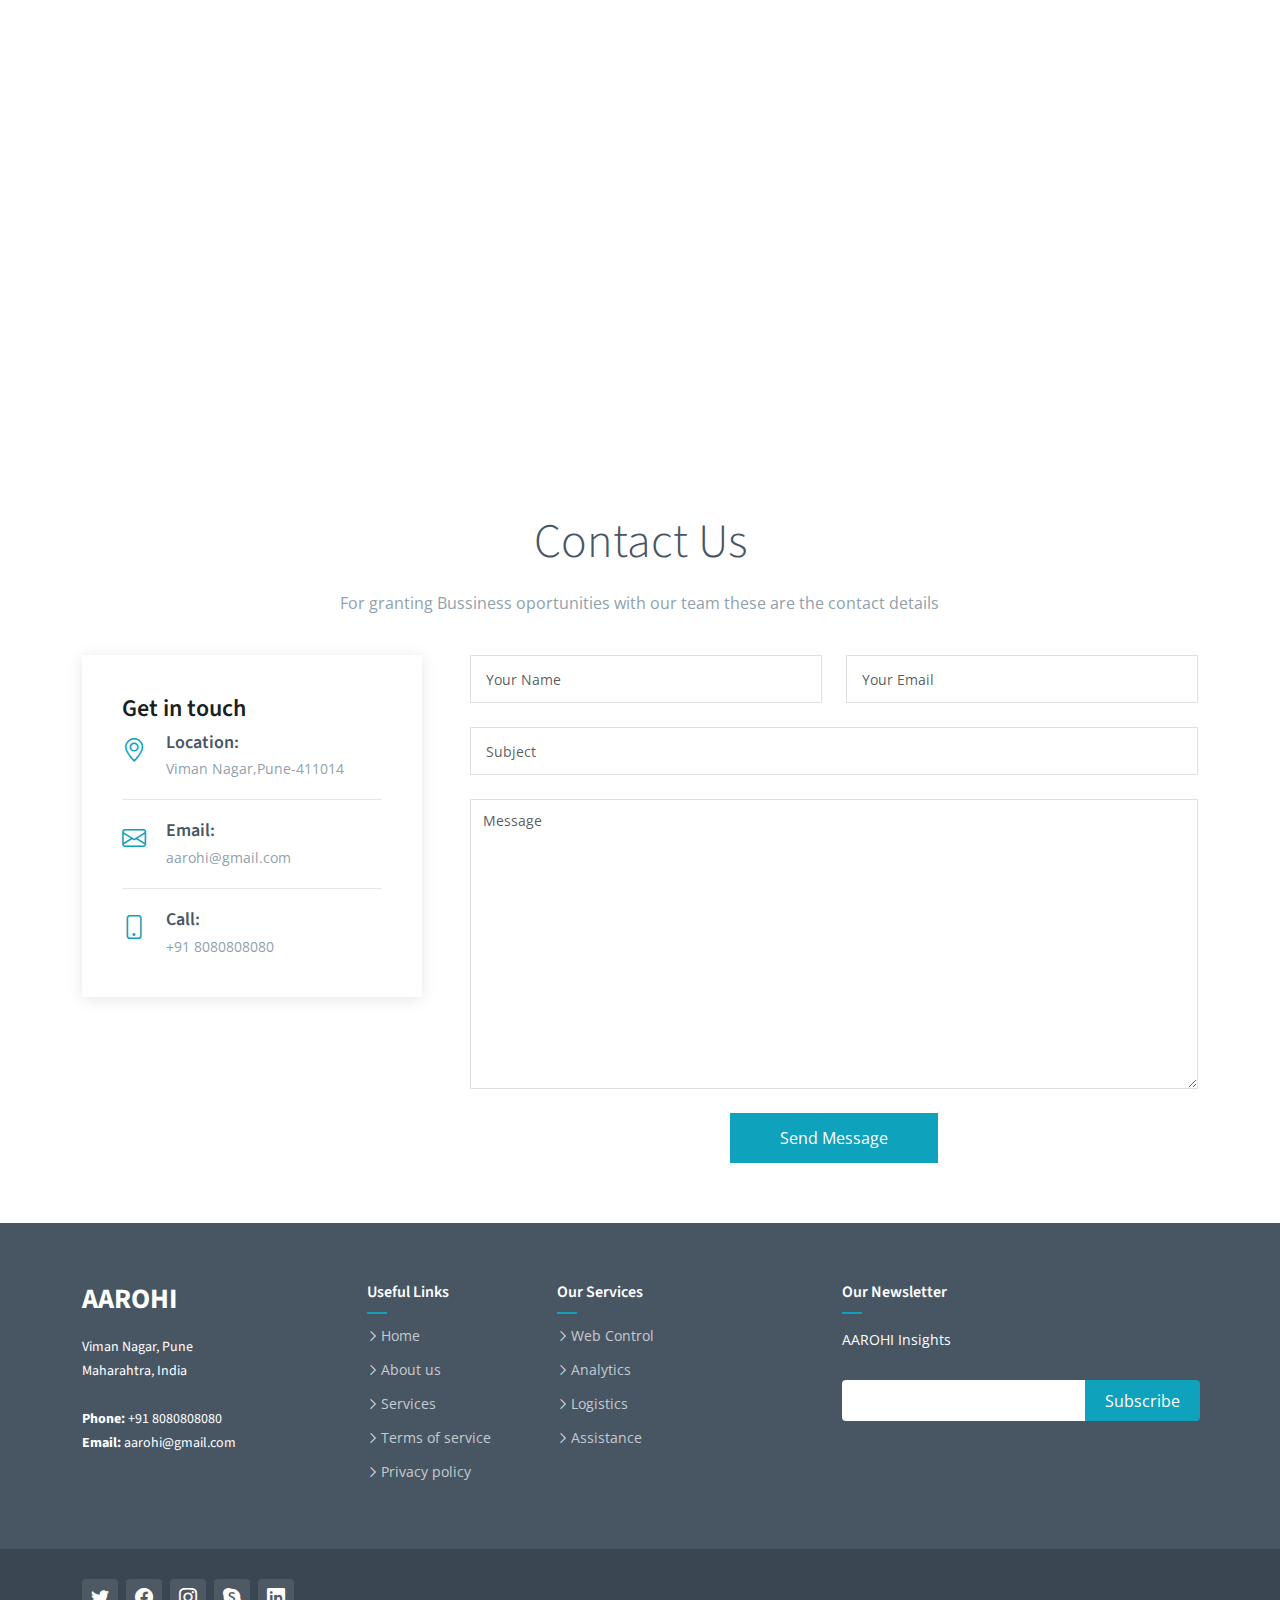
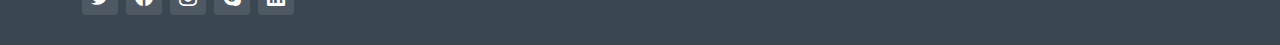
==== commit bf76a67a: "Update index.html" ====
--- a/index.html
+++ b/index.html
@@ -745,7 +745,7 @@
         <div class="col-xl-4 col-md-6 d-flex team-member-spacing" data-aos="zoom-in" data-aos-delay="800">
   <div class="team-member">
     <div class="member-img">
-      <img src="assets/img/team/team-42.jpg" class="img-fluid" alt="">
+      <img src="assets/img/team/team-422.jpg" class="img-fluid" alt="">
     </div>
     <div class="member-info">
       <div class="social">
